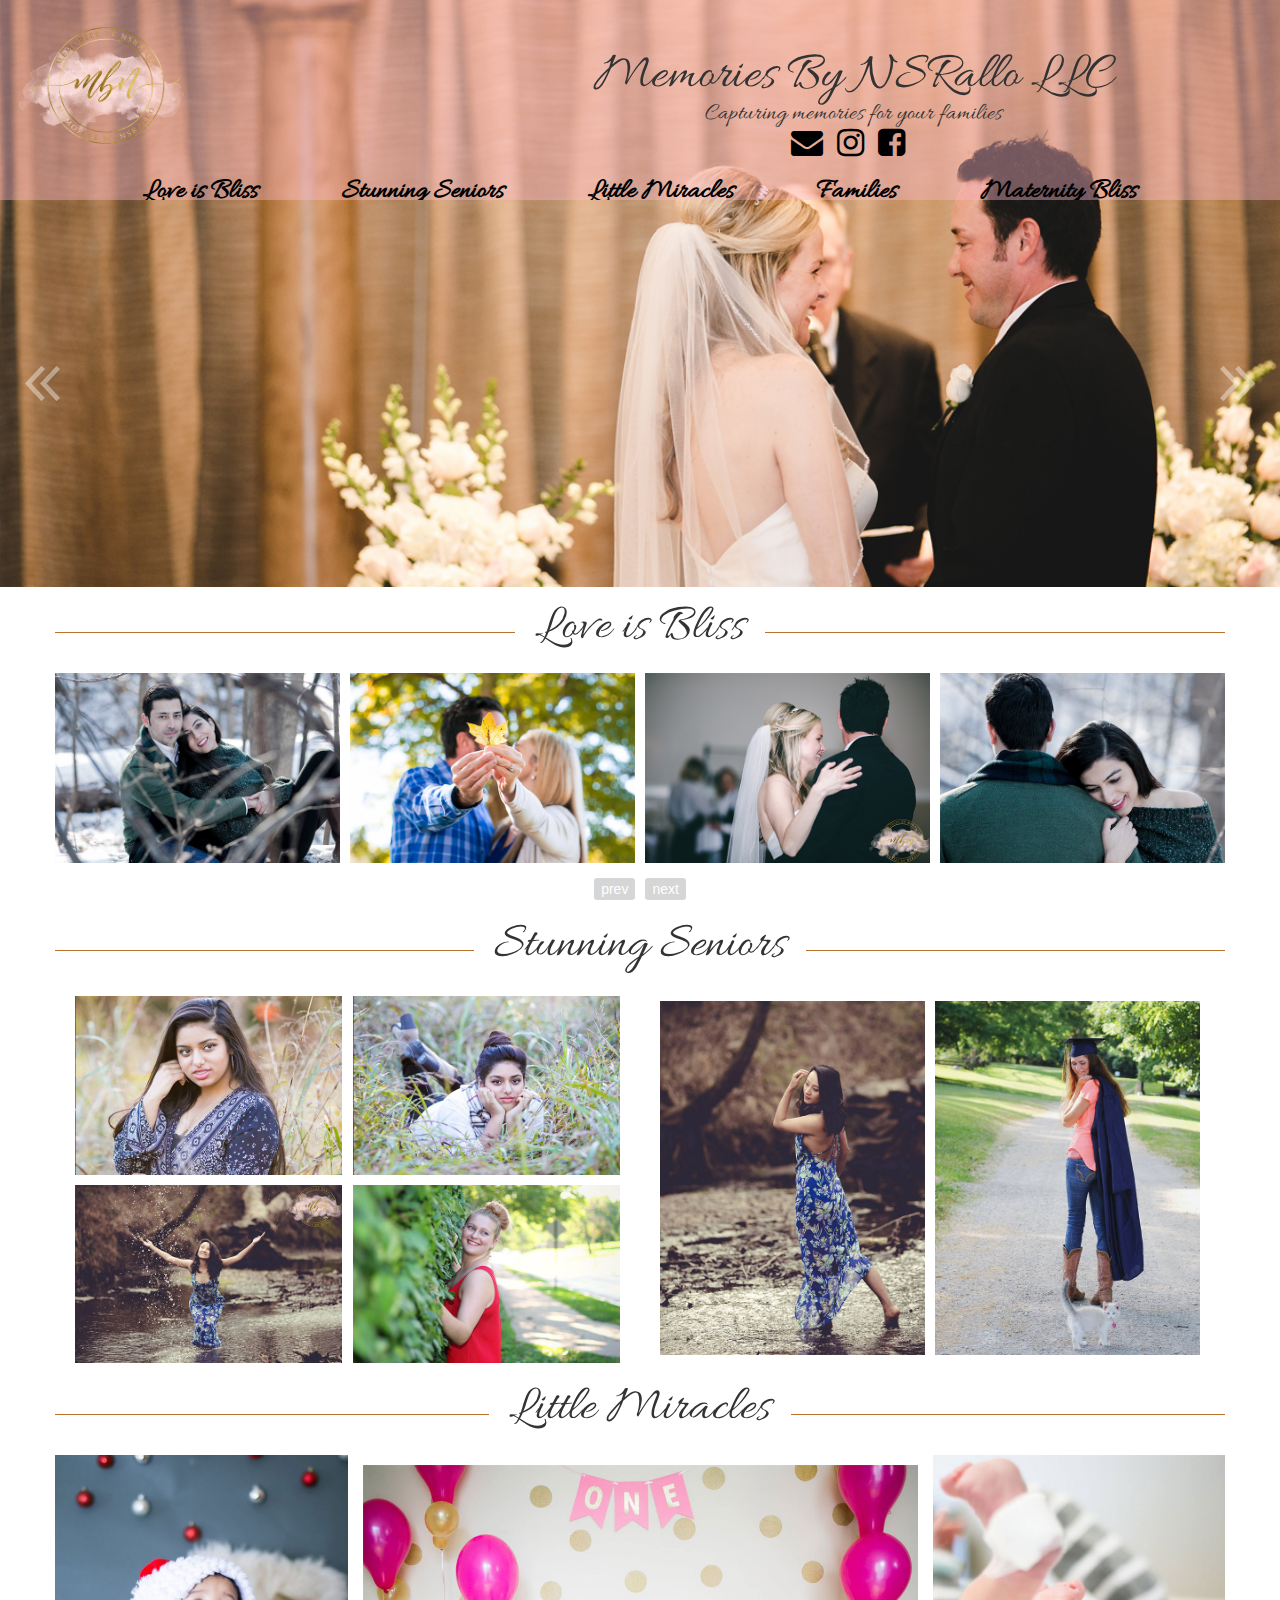
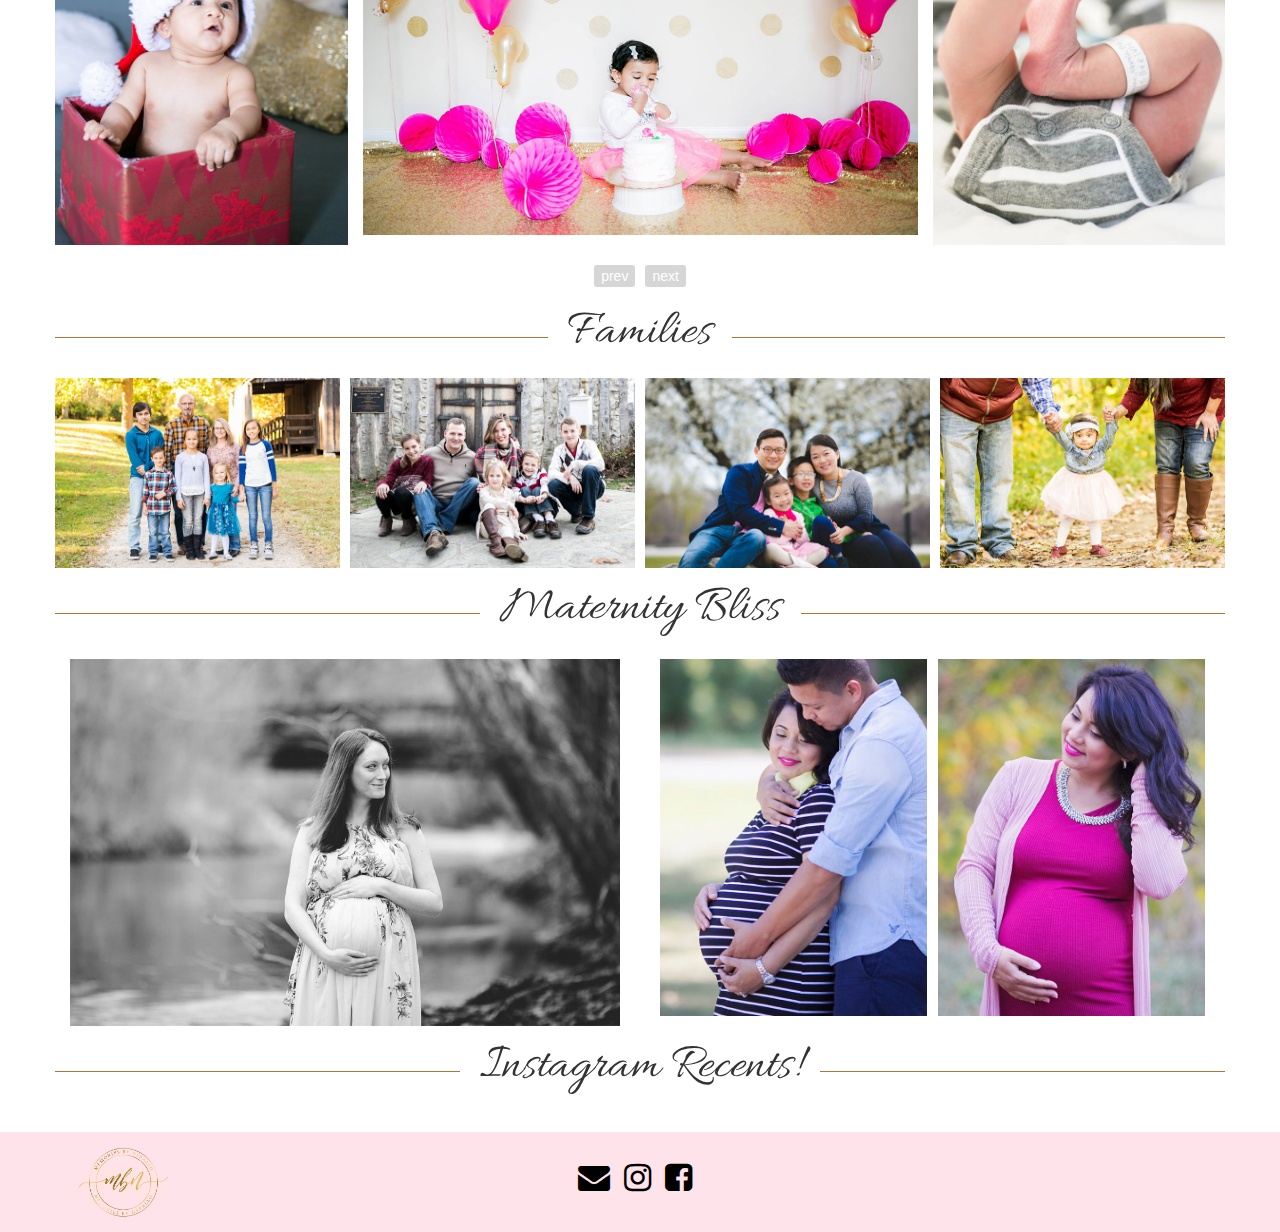
==== index.html @ 9d5b50a7 "Small Tweeks" ====
<!doctype html>
<html lang="en">

<head>
    <meta charset="utf-8">
    <meta name="viewport" content="width=device-width, initial-scale=1.0">
    <title>The HTML5 Herald</title>
    <meta name="description" content="Nitu">
    <meta name="author" content="Michael Rallo">
    <link rel="stylesheet" href="css/bootstrap.min.css">
    <link rel="stylesheet" href="https://maxcdn.bootstrapcdn.com/font-awesome/4.7.0/css/font-awesome.min.css">
    <link rel="stylesheet" href="css/reset.css">
    <link rel="stylesheet" href="css/main.css"> 
    <script src="js/jquery-3.2.0.min.js"></script>
    <script src="js/responsiveslides.min.js"></script>
    <script src="js/jssor.slide.mini.js"></script>
    <script src="https://maxcdn.bootstrapcdn.com/bootstrap/3.3.7/js/bootstrap.min.js" integrity="sha384-Tc5IQib027qvyjSMfHjOMaLkfuWVxZxUPnCJA7l2mCWNIpG9mGCD8wGNIcPD7Txa" crossorigin="anonymous"></script>
</head>
<body>
    <div class="container-fluid">
        <style>
            .container,.container-fluid{padding:0;}
            @font-face {
            font-family: MyWebFont;
            src: url('fonts/allura.ttf') format('truetype')
            }
            .mainFontStyle{font-family: MyWebFont;}
            #header{height:200px;position: relative; display: block; overflow: hidden; background-color:rgba(254,185,202, 0.4);z-index: 2;}
            #logo{max-height: 170px;}
            #rightHeaderCol{text-align: center;padding-top: 50px;}
            #slogan{font-size: 52px;font-family: MyWebFont;}
            #subSlogan{font-size: 24px;font-family: MyWebFont;}
            #navContainer{height:30px;}
            #nav{text-align: center;}
            #nav li{ display: inline;font-family: MyWebFont; padding: 0 40px;font-size: 28px; cursor: pointer;font-weight: bold;}
            #mediaContainer{float: right;margin-right: 50px;position: relative;bottom: -40px;z-index: 2;}
            #mediaContainer i{font-size: 32px; margin-right: 10px;color:black;transition: opacity 0.3s ease;}
            #mediaContainer i:hover{opacity: 0.7;}
            
            #nav>li a{
                color: black;
                width: 100%;
                position: relative;
                text-decoration: none;
                -webkit-transition: all 0.3s ease-in-out 0s;
                transition: all 0.3s ease-in-out 0s;
            }
            #nav>li a:hover{
                opacity: 0.7;
            }
            #nav>li a:before {
                content: "";
                z-index: -1;
                position: absolute;
                width: 100%;
                height: 2px;
                bottom: 0;
                left: 0;
                bottom:5px;
                background-color: rgba(0,0,0,0.5);
                visibility: hidden;
                -webkit-transform: scaleX(0);
                transform: scaleX(0);
                -webkit-transition: all 0.3s ease-in-out 0s;
                transition: all 0.3s ease-in-out 0s;
            }
            #nav>li:hover:before,
            #nav>li:hover a:before {
                visibility: visible;
                -webkit-transform: scaleX(1);
                transform: scaleX(1);
            }
            
            
            .sub-header-small{display: none;}
            @media(max-width:1405px){
                #mediaContainer{bottom:9px;float:none;margin:10px auto 10px auto}
            }
            @media(max-width:1199px){
                #nav li{font-size: 18px;padding: 0 20px;}
                #slogan{font-size: 40px;}
            }
            @media(max-width:767px){
                .sub-header-big{display: none;}
                .sub-header-small{display: block;}
                #logo{margin:auto;}
                #rightHeaderCol{text-align: center;padding-top: 0;}
                #header{height: auto;}
                #nav li{ display: block;font-size: 28px;}
                #mediaContainer{bottom:0;float:none;margin:10px auto 10px auto}
            }

        </style>
        <div id="header">
            <div class="col-lg-4 col-md-4 col-sm-4 col-xs-12">
                <img id="logo" class="img-responsive" src="images/logo.png" alt="logo">
            </div>
            <div class="col-lg-8 col-md-8 col-sm-8 col-xs-12" id="rightHeaderCol">
                <div id="slogan">Memories By NSRallo LLC</div>
                <div id="subSlogan">Capturing memories for your families</div>
                <div id="mediaContainer">
                    <a href="#" data-toggle="modal" data-target="#myModal"><i class="fa fa-envelope" aria-hidden="true"></i></a>
                    <a href="https://www.instagram.com/memoriesbynsrallo_llc/" target="_blank"><i class="fa fa-instagram" aria-hidden="true"></i></a>
                    <a href="https://www.facebook.com/memoriesbynsrallo/" target="_blank"><i class="fa fa-facebook-square" aria-hidden="true"></i></a>
                </div>
            </div>
            <div class="col-lg-12 col-md-12 col-sm-12 col-xs-12">
                <ul id="nav">
                    <li><a id="love">Love is Bliss</a></li>
                    <li><a id="seniors">Stunning Seniors</a></li>
                    <li><a id="babies">Little Miracles</a></li>
                    <li><a id="families">Families</a></li>
                    <li><a id="maternity">Maternity Bliss</a></li>
                
                </ul>
            </div>
        </div>
        
        
        <link rel="stylesheet" href="css/slider.css">
        <style>
            #sliderContainer{
                top:-200px;
                margin-bottom: -200px;
                z-index: 1;
            }
            
            .sub-header {
                width: 100%;
                text-align: center;
                border-bottom: 1px solid #b87333;
                line-height: 0.1em;
                margin: 40px 0 40px;
            }
            .sub-header-text{background-color: white;font-family: MyWebFont;font-size: 50px;padding: 0 20px;}
            @media(max-width:767px){
                #sliderContainer{  
                    top:0;
                    margin-bottom: 0;
                }
            }
            
        </style>
        <!-- Slideshow 4 -->
        <div id="sliderContainer">
            <ul class="rslides" id="slider4">
                <li> 
                    <img src="images/slide2.jpg">
                </li>
                <li> 
                    <img src="images/slide1.jpg">
                </li>
                <li> 
                    <img src="images/slide3.jpg">
                </li>
                <li> 
                    <img src="images/slide4.jpg">
                </li>
            </ul>
        </div>
        
        <script>
            /*This Script is for The Slider Styles.*/
            $(function() { 
                $(".rslides").responsiveSlides({
                    auto: true,
                    pager: false,
                    nav: true,
                    speed: 500,
                    namespace: "arrow-btns"
                });
            });
        </script>
        
        <div class="container" id="loveContainer">
            <div class="sub-header"><span class="sub-header-text">Love is Bliss</span></div>
            <link rel="stylesheet" href="css/owl.carousel.min.css">
            <link rel="stylesheet" href="css/owl.theme.default.min.css">
            <script src="js/owl.carousel.min.js"></script>
            
            
            <div class="owl-carousel owl-theme" id="sweetLoveSlider">
            <div class="item">
              <img src="images/sweetSlide1.jpg" alt="slidePic">
            </div>
            <div class="item">
              <img src="images/sweetSlide2.jpg" alt="slidePic">
            </div>
            <div class="item">
              <img src="images/sweetSlide3.jpg" alt="slidePic">
            </div>
            <div class="item">
              <img src="images/sweetSlide4.jpg" alt="slidePic">
            </div>
            <div class="item">
              <img src="images/sweetSlide5.jpg" alt="slidePic">
            </div>
            <div class="item">
              <img src="images/sweetSlide6.jpg" alt="slidePic">
            </div>
            <div class="item">
              <img src="images/sweetSlide7.jpg" alt="slidePic">
            </div>
          </div>

            
            
            <script>
                $(document).ready(function () {
                    $('#sweetLoveSlider').owlCarousel({
                        loop: true
                        , dots: false
                        , nav: true
                        , margin: 10,
                        responsive: {
                          0: {
                            items: 2
                          },
                          768: {
                            items: 4
                          }
                        }
                            });
                        });
                   
            </script>
            
            
            
        </div>
        
        <style>
            .padding-0{padding: 0;}
            .padding-5{padding: 5px;}
            .image-holder{overflow: hidden;}
            
            .image-color-zoom{
                transition: filter 0.5s ease, transform 0.5s ease; 
                -webkit-transition: filter 0.5s ease, transform 0.5s ease; 
                filter: grayscale(100%);
                -webkit-filter: grayscale(100%); 
            }
            
            .image-color-zoom:hover{
                filter: grayscale(0%);
                -webkit-filter: grayscale(0%); 
                transform: scale(1.2);
                -moz-transform: scale(1.2);
                -webkit-transform: scale(1.2);
            }
            .image-decolor-zoom{
                transition: filter 0.5s ease, transform 0.5s ease; 
                -webkit-transition: filter 0.5s ease, transform 0.5s ease; 
                filter: grayscale(0%);
                -webkit-filter: grayscale(0%);
            }
            .image-decolor-zoom:hover{ 
                filter: grayscale(100%);
                -webkit-filter: grayscale(100%);
                transform: scale(1.2);
                -moz-transform: scale(1.2);
                -webkit-transform: scale(1.2);
            }
       
            
        </style>
        <div class="container" id="seniorsContainer">
            <div class="sub-header sub-header-big"><span class="sub-header-text">Stunning Seniors</span></div>
            <div class="sub-header sub-header-small"><span class="sub-header-text">Seniors</span></div>
            
            <div class="col-lg-6 col-md-6 col-sm-6 col-xs-12" id="smallSeniors">
                <div class="col-lg-6 col-md-6 col-sm-6 col-xs-6 padding-5"><div class="image-holder"><img class="img-responsive image-decolor-zoom" src="images/senior8.jpg" alt="senior1"></div></div>
                <div class="col-lg-6 col-md-6 col-sm-6 col-xs-6 padding-5"><div class="image-holder"><img class="img-responsive image-decolor-zoom" src="images/senior9.jpg" alt="senior1"></div></div>
                <div class="col-lg-6 col-md-6 col-sm-6 col-xs-6 padding-5"><div class="image-holder"><img class="img-responsive image-decolor-zoom" src="images/senior10.jpg" alt="senior1"></div></div>
                <div class="col-lg-6 col-md-6 col-sm-6 col-xs-6 padding-5"><div class="image-holder"><img class="img-responsive image-decolor-zoom" src="images/senior11.jpg" alt="senior1"></div></div>
            </div>
            
            <div class="col-lg-6 col-md-6 col-sm-6 col-xs-12" style="padding-right:20px;padding-top:5px;">
                <div class="col-lg-6 col-md-6 col-sm-6 col-xs-6 padding-5"><div class="image-holder"><img class="img-responsive image-decolor-zoom" src="images/senior12.jpg" alt="senior1"></div></div>
                <div class="col-lg-6 col-md-6 col-sm-6 col-xs-6 padding-5"><div class="image-holder"><img class="img-responsive image-decolor-zoom" src="images/senior13.jpg" alt="senior1"></div></div>
            
            </div>
            
        </div>
        
        
        
        
        <div class="container" id="babiesContainer">
            
            <div class="sub-header"><span class="sub-header-text">Little Miracles</span></div>
            
            <div class="owl-carousel owl-theme" id="babySlider">
                <div class="item">
                   <div class="col-lg-3 col-md-3 col-sm-3 col-xs-12 padding-0">
                       <div class="image-holder"><img class="img-responsive" src="images/baby3.jpg" alt="baby3"></div>
                    </div>

                    <div class="col-lg-6 col-md-6 col-sm-6 col-xs-12" style="padding:15px;padding-top:10px;">
                        <div class="image-holder"><img class="img-responsive" src="images/baby2.jpg" alt="baby2"></div>
                    </div>

                    <div class="col-lg-3 col-md-3 col-sm-3 col-xs-12 padding-0">
                        <div class="image-holder"><img class="img-responsive" src="images/baby1.jpg" alt="baby1"></div>
                    </div>
                </div>
                <div class="item">
                   <div class="col-lg-3 col-md-3 col-sm-3 col-xs-12 padding-0">
                       <div class="image-holder"><img class="img-responsive" src="images/baby4.jpg" alt="baby3"></div>
                    </div>

                    <div class="col-lg-6 col-md-6 col-sm-6 col-xs-12" style="padding:15px;padding-top:10px;">
                        <div class="image-holder"><img class="img-responsive" src="images/baby5.jpg" alt="baby2"></div>
                    </div>

                    <div class="col-lg-3 col-md-3 col-sm-3 col-xs-12 padding-0">
                        <div class="image-holder"><img class="img-responsive" src="images/baby6.jpg" alt="baby1"></div>
                    </div>
                </div>
                <div class="item">
                   <div class="col-lg-3 col-md-3 col-sm-3 col-xs-12 padding-0">
                       <div class="image-holder"><img class="img-responsive" src="images/baby7.jpg" alt="baby3"></div>
                    </div>

                    <div class="col-lg-6 col-md-6 col-sm-6 col-xs-12" style="padding:15px;padding-top:10px;">
                        <div class="image-holder"><img class="img-responsive" src="images/baby8.jpg" alt="baby2"></div>
                    </div>

                    <div class="col-lg-3 col-md-3 col-sm-3 col-xs-12 padding-0">
                        <div class="image-holder"><img class="img-responsive" src="images/baby9.jpg" alt="baby1"></div>
                    </div>
                </div>
            </div>

            
            
            <script>
                $(document).ready(function () {
                    $('#babySlider').owlCarousel({
                        loop: true
                        , dots: false
                        , nav: true
                        , margin: 10,
//                        autoplay:true,
//                        autoplaySpeed: 500,
                        items: 1,
                        navSpeed:1200,
                        dragEndSpeed: 1200
                        
                    })
                })
            </script>
            
            
            
           
            
            
        </div>
        <div class="container" id="familiesContainer">
            <div class="sub-header"><span class="sub-header-text">Families</span></div>
                        
            <div class="owl-carousel owl-theme" id="familiesSlider">
            <div class="item">
              <img src="images/family1.jpg" alt="slidePic">
            </div>
            <div class="item">
              <img src="images/family3.jpg" alt="slidePic">
            </div>
            <div class="item">
              <img src="images/family6.jpg" alt="slidePic">
            </div>
            <div class="item">
              <img src="images/family4.jpg" alt="slidePic">
            </div>
          </div>

            
                        
            <script>
                $(document).ready(function () {
                    $('#familiesSlider').owlCarousel({
                        loop: true, 
                        dots: false, 
                        nav: true, 
                        margin: 10,
                        responsiveClass: true,
                        responsive: {
                          0: {
                            items: 2
                          },
                          768: {
                            items: 4
                          }
                        }
                            });
                        });
            </script>
            
            
        </div>
        
        
        
        <div class="container" id="maternityContainer">
            <div class="sub-header sub-header-big"><span class="sub-header-text">Maternity Bliss</span></div>
            <div class="sub-header sub-header-small"><span class="sub-header-text">Maternity</span></div>
            
            <div class="col-lg-6 col-md-6 col-sm-6 col-xs-12" style="padding-right:20px;padding-top:5px;">
                <div class="image-holder">
                    <img class="img-responsive image-color-zoom" src="images/maternity3.jpg" alt="senior1" id="mainSenior">
                </div>
            
            </div>
            <div class="col-lg-6 col-md-6 col-sm-6 col-xs-12" id="smallSeniors">
                <div class="col-lg-6 col-md-6 col-sm-6 col-xs-6 padding-5"><div class="image-holder"><img class="img-responsive image-decolor-zoom" src="images/maternity2.jpg" alt="senior1"></div></div>
                <div class="col-lg-6 col-md-6 col-sm-6 col-xs-6 padding-5"><div class="image-holder"><img class="img-responsive image-decolor-zoom" src="images/maternity4.jpg" alt="senior1"></div></div>
            </div>
            
        </div>
        

        
        <style>
    .jssora08l2 {
    display: block;
    position: absolute;
    /* size of arrow element */
    width: 25px;
    height: 25px;
    cursor: pointer;
    background: url('images/arrow-right.png') no-repeat;
    background-size: contain;
    overflow: hidden;
    top: 0px;
    left: -30px;
    }
    .jssora08r2 {
    display: block;
    position: absolute;
    /* size of arrow element */
    width: 25px;
    height: 25px;
    cursor: pointer;
    background: url('images/arrow-left.png') no-repeat;
    background-size: contain;
    overflow: hidden;
    top: 0px;
    right: -30px;
    }
    .jssora08l2:hover {
    opacity: .8;
    }
    .jssora08r2:hover {
    opacity: .8;
    }
    @media (max-width: 767px) {
    .jssora08l2 {
    left: 5px;
    }
    .jssora08r2 {
    right: 5px;
    }
    #eventsContainer .main {
    padding-right: 0px;
    }
    }
</style>
        <script type="text/javascript">
                jQuery(document).ready(function ($) {
                    //To get Token, go to: http://instagram.pixelunion.net/ and click Generate Access Token
                    var token = '2261728858.1677ed0.154cd28290a4401abb40e4bde2c434b4'
                        , num_photos = 4;
                    $.ajax({
                        url: 'https://api.instagram.com/v1/users/self/media/recent'
                        , dataType: 'jsonp'
                        , type: 'GET'
                        , data: {
                            access_token: token
                            , count: num_photos
                        }
                        , success: function (data) {
                            for (x in data.data) {
                                $('#instagramContainer').append($('<div class="col-lg-3 col-md-3 col-sm-3 col-xs-6"><a href="' + data.data[x].link + '" target="_blank"><img class="img-responsive" src="' + data.data[x].images.low_resolution.url + '"></div>'));
                            }
                         
                        }
                        , error: function (data) {
                            console.log(data);
                        }
                    });
                });
            </script>
        <div class="container" id="instagramContainer">
            <div class="sub-header sub-header-big"><span class="sub-header-text">Instagram Recents!</span></div>
            <div class="sub-header sub-header-small"><span class="sub-header-text">Instagram</span></div>
        </div>
        
        
 
        
    <style>
        #footerLogo{max-height: 100px;}
        #footer{
            margin-top: 20px;
            background-color:rgba(254,185,202, 0.4);
        }
        #footerMedia{
            margin-top: 30px;
            text-align: center;
            
        }
        
        #footerMedia i{font-size: 32px; margin-right: 10px;color:black;transition: opacity 0.3s ease;}
        #footerMedia i:hover{opacity: 0.7;}
        @media(max-width:767px){
            #footerLogo{margin:auto;}
            #footerMedia{margin: 10px auto 10px auto;}
        }
    </style>
    <div class="container-fluid" id="footer">
        <div class="container">
            <div class="col-lg-4 col-md-4 col-sm-4 col-xs-12">
                <img id="footerLogo" src="images/logo.png" class="img-responsive">
            </div>
            <div class="col-lg-4 col-md-4 col-sm-4 col-xs-12">
                <div id="footerMedia">
                    <a href="#" data-toggle="modal" data-target="#myModal"><i class="fa fa-envelope" aria-hidden="true"></i></a>
                    <a href="https://www.instagram.com/memoriesbynsrallo_llc/" target="_blank"><i class="fa fa-instagram" aria-hidden="true"></i></a>
                    <a href="https://www.facebook.com/memoriesbynsrallo/" target="_blank"><i class="fa fa-facebook-square" aria-hidden="true"></i></a>
                </div>
            </div> 
        </div>
        
    </div>
        
<style>
    .modal-footer{padding:5px;background-color:rgba(254,185,202, 0.4);}      
    .modal-header{padding-bottom: 0;background-color:rgba(254,185,202, 0.4);}
    .modal-body{background-color:rgba(255,215,0, 0.1);}
    .font-size-medium{font-size: 24px;}
    .font-size-medium-large{font-size: 28px;}
    @media(max-width:767px){
        #myModal a{display: block;}
        .font-size-medium{font-size: 20px;}
    }
</style>
<!-- Modal -->
<div id="myModal" class="modal fade" role="dialog">
    <div class="modal-dialog">

    <!-- Modal content-->
    <div class="modal-content">
        <div class="modal-header">
            <button type="button" class="close" data-dismiss="modal">&times;</button>
            <h1 class="mainFontStyle">Send a Message</h1>
        </div>
        <div class="modal-body">
            <div class="font-size-medium-large mainFontStyle bold">To schedule an appointment, please contact me via:</div>
            <p class="font-size-medium mainFontStyle bold">Email: <a href="mailto:memoriesbynsrallo@gmail.com">memoriesbynsrallo@gmail.com</a></p>
            <p class="font-size-medium mainFontStyle bold">Facebook: <a href="https://www.facebook.com/memoriesbynsrallo/" target="_blank">facebook.com/memoriesbynsrallo</a></p>
            <p class="font-size-medium mainFontStyle bold">Instagram: <a href="https://www.instagram.com/memoriesbynsrallo_llc/" target="_blank">instagram.com/memoriesbynsrallo_llc</a></p>
            
                   
        </div>
        <div class="modal-footer">
            <button type="button" class="btn btn-default" data-dismiss="modal">Close</button>
        </div>
    </div>

    </div>
</div>

        
    <script src="js/main.js"></script>
</body>

</html>
---- css/main.css ----
.row{margin-left: 0; margin-right: 0;}
.bold{font-weight: bold;}
---- css/slider.css ----
/***************************************************/
    /********************Slider Styles******************/
    /***************************************************/

    }
    /*Styles for Responsive Slider+Coontainer*/
    .rslides {
    position: relative;
    list-style: none;
    overflow: hidden;
    width: 100%;
    padding: 0;
    margin: 0;
    }
    .rslides li {
    -webkit-backface-visibility: hidden;
    position: absolute;
    display: none;
    width: 100%;
    left: 0;
    top: 0;
    }
    .rslides li:first-child {
    position: relative;
    display: block;
    float: left;
    }
    .rslides img {
    display: block;
    height: auto;
    float: left;
    width: 100%;
    border: 0;
    }
    .rslides_container {
    position: relative;
    float: left;
    width: 100%;
    }
    /*Styles for Nav Arrows (Ours is Transparent)*/
    .arrow-btns_nav {
    position: absolute;
    -webkit-tap-highlight-color: rgba(0,0,0,0);
    top: 70%;
    left: 25px;
    z-index: 3;
    text-indent: -9999px;
    overflow: hidden;
    text-decoration: none;
    height: 35px;
    width: 35px;
    background: transparent url(../images/arrow-left.png) no-repeat left top;
    background-size: cover;
    margin-top: -45px;
    opacity:0.4;
    transition: opacity 0.2s;
    }
    .arrow-btns_nav:hover{
    opacity:0.9;
    }
    /*Positioning*/
    .arrow-btns_nav.next {
    position: absolute;
    -webkit-tap-highlight-color: rgba(0,0,0,0);
    top: 70%;
    z-index: 3;
    text-indent: -9999px;
    overflow: hidden;
    text-decoration: none;
    height: 35px;
    width: 35px;
    background: transparent url(../images/arrow-right.png) no-repeat right top;
    background-size: cover;
    margin-top: -45px;
    left: auto;
    right: 25px;
    }
    /*Removes the Lame Outline for Nav Buttons*/
    .centered-btns_nav:focus,
    .arrow-btns_nav:focus,
    .large-btns_nav:focus {
    outline: none;
    }
    /*Positioning for the Nav Buttons Container*/
    .centered-btns_tabs,
    .arrow-btns_tabs,
    .large-btns_tabs {
    margin-top: 10px;
    margin-bottom: 0px;
    text-align: center;
    position: relative;
    z-index: 9;
    }
    .arrow-btns_tabs{
    margin-top: -40px;
    }
    /*Positioning for the Nav Buttons*/
    .centered-btns_tabs li,
    .arrow-btns_tabs li,
    .large-btns_tabs li {
    display: inline;
    float: none;
    _float: left;
    *float: left;
    margin-right: 5px;
    }
    /*Styles for the Nav Buttons*/
    .centered-btns_tabs a,
    .arrow-btns_tabs a,
    .large-btns_tabs a {
    text-indent: -9999px;
    overflow: hidden;
    -webkit-border-radius: 15px;
    -moz-border-radius: 15px;
    border-radius: 15px;
    background: white;
    /*background: rgba(0,0,0, .8);*/
    display: inline-block;
    _display: block;
    *display: block;
    -webkit-box-shadow: inset 0 0 2px 0 rgba(0,0,0,.3);
    -moz-box-shadow: inset 0 0 2px 0 rgba(0,0,0,.3);
    box-shadow: inset 0 0 2px 0 rgba(0,0,0,.3);
    width: 20px;
    height: 20px;
    margin: 0px 8px;
    }
    /*When Screen Starts Getting Small*/
    @media (max-width: 767px) {
    .arrow-btns_tabs a{
    width: 8px;
    height: 8px;
    }
    arrow-btns_tabs {
    margin-top:-40px;
    }
    }
    /*Style for the Active Nav Button*/
    .centered-btns_here a,
    .arrow-btns_here a,
    .large-btns_here a {
    background: #00bccb;
    /*background: rgba(0,0,0, .8);*/
    }
    #sliderContainer{
        position: relative;
        display: block;
        overflow: hidden;
            }
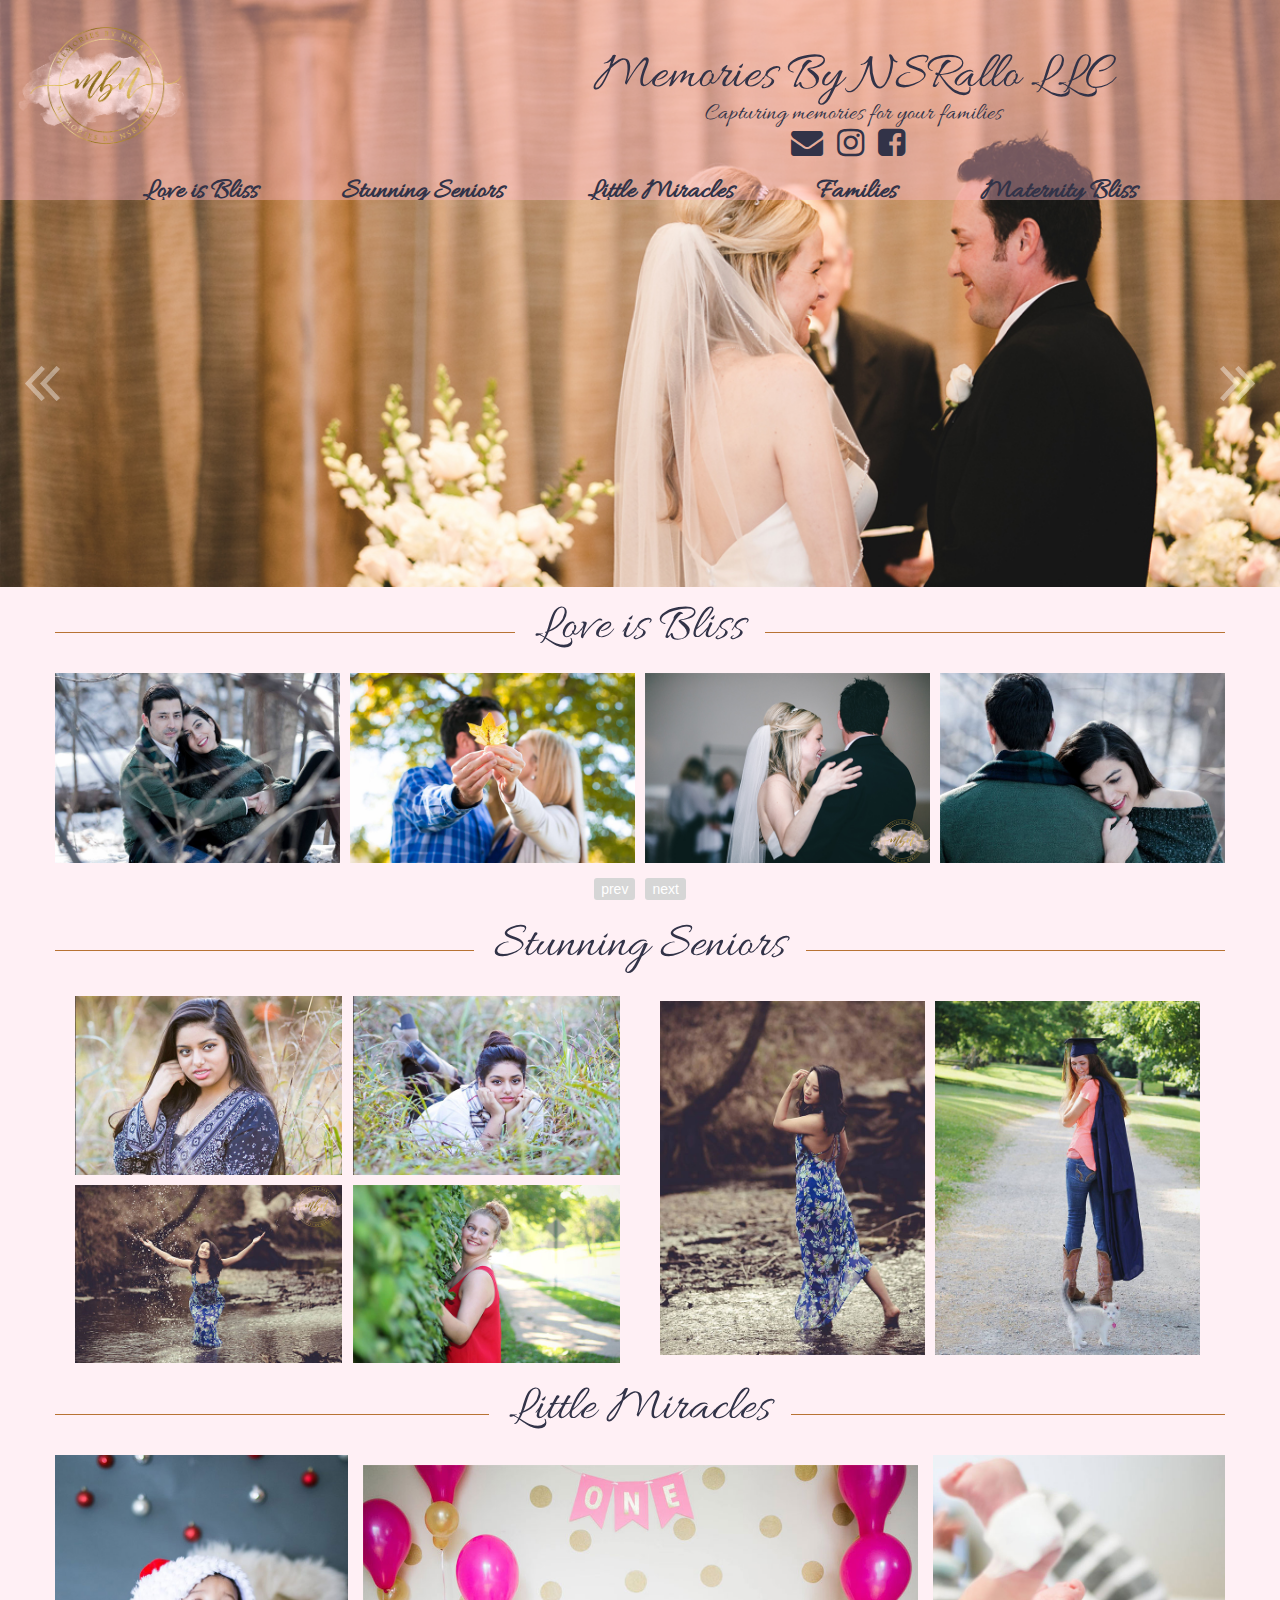
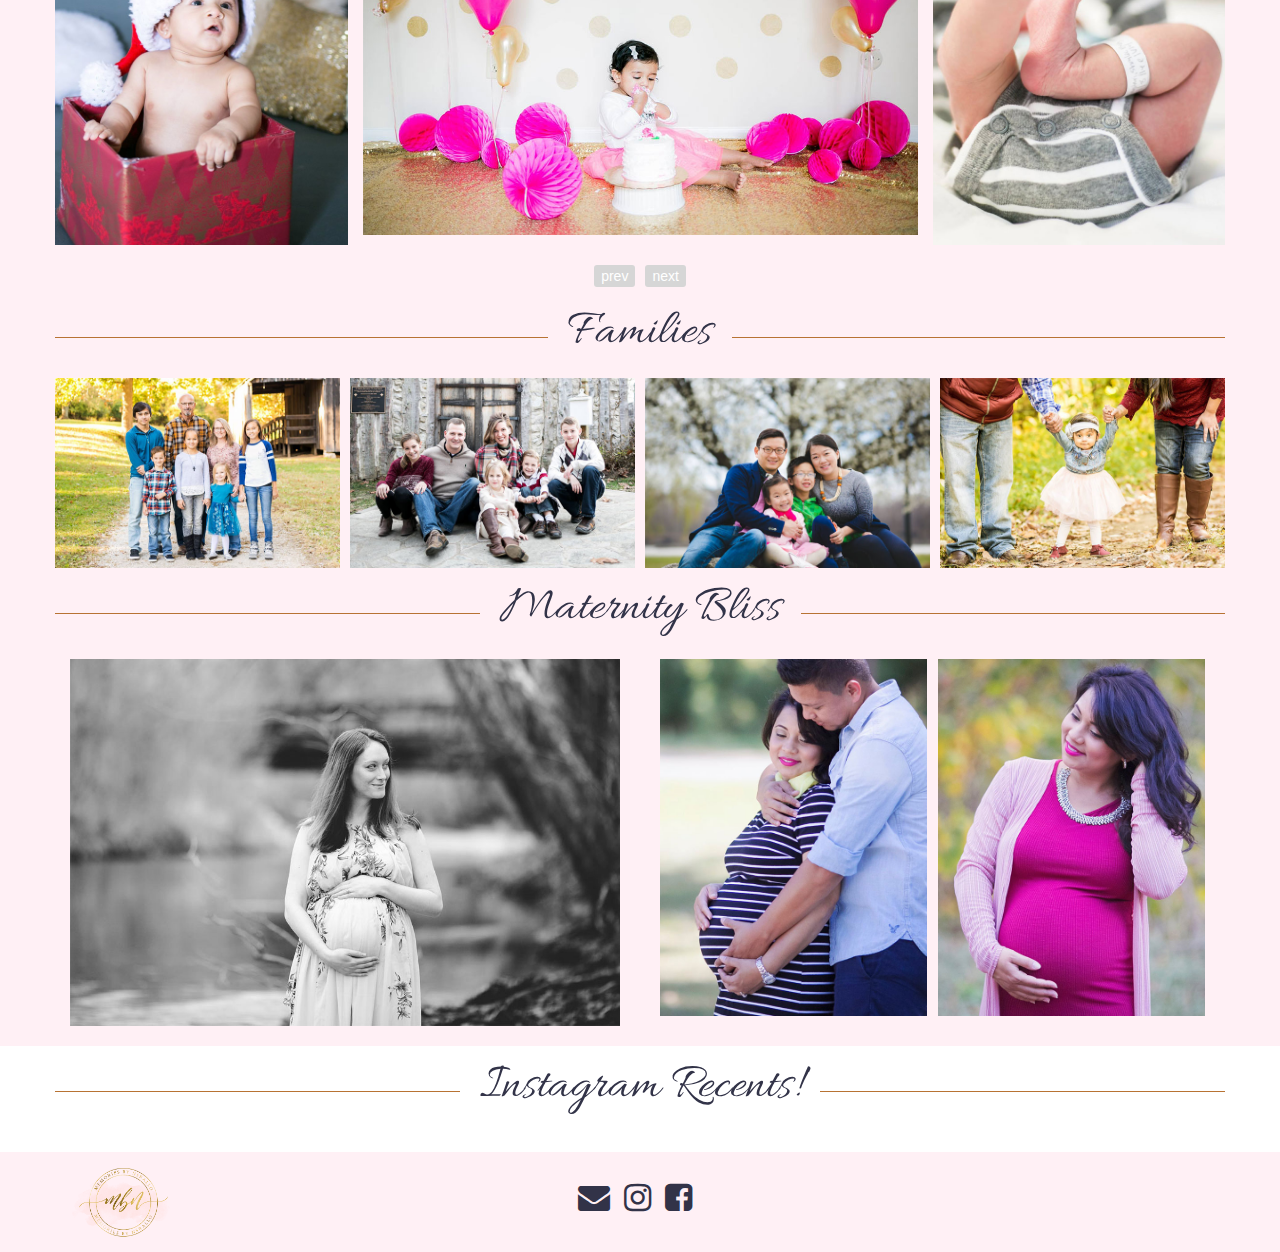
==== commit 8b7a8e81: "Blushy" ====
--- a/index.html
+++ b/index.html
@@ -19,6 +19,7 @@
 <body>
     <div class="container-fluid">
         <style>
+            body{background-color: lavenderblush;color:#323348}
             .container,.container-fluid{padding:0;}
             @font-face {
             font-family: MyWebFont;
@@ -34,11 +35,11 @@
             #nav{text-align: center;}
             #nav li{ display: inline;font-family: MyWebFont; padding: 0 40px;font-size: 28px; cursor: pointer;font-weight: bold;}
             #mediaContainer{float: right;margin-right: 50px;position: relative;bottom: -40px;z-index: 2;}
-            #mediaContainer i{font-size: 32px; margin-right: 10px;color:black;transition: opacity 0.3s ease;}
+            #mediaContainer i{font-size: 32px; margin-right: 10px;color:#323348;transition: opacity 0.3s ease;}
             #mediaContainer i:hover{opacity: 0.7;}
             
             #nav>li a{
-                color: black;
+                color: #323348;
                 width: 100%;
                 position: relative;
                 text-decoration: none;
@@ -132,7 +133,7 @@
                 line-height: 0.1em;
                 margin: 40px 0 40px;
             }
-            .sub-header-text{background-color: white;font-family: MyWebFont;font-size: 50px;padding: 0 20px;}
+            .sub-header-text{background-color:lavenderblush;;font-family: MyWebFont;font-size: 50px;padding: 0 20px;}
             @media(max-width:767px){
                 #sliderContainer{  
                     top:0;
@@ -491,9 +492,15 @@
                     });
                 });
             </script>
-        <div class="container" id="instagramContainer">
-            <div class="sub-header sub-header-big"><span class="sub-header-text">Instagram Recents!</span></div>
-            <div class="sub-header sub-header-small"><span class="sub-header-text">Instagram</span></div>
+        <style>
+            #instagramContainerWrapper{margin-top: 20px;padding-bottom: 20px; background-color:white;}
+            #instagramContainerWrapper .sub-header-text{background-color:white;}
+        </style>
+        <div class="container-fluid" id="instagramContainerWrapper">
+            <div class="container" id="instagramContainer">
+                <div class="sub-header sub-header-big"><span class="sub-header-text">Instagram Recents!</span></div>
+                <div class="sub-header sub-header-small"><span class="sub-header-text">Instagram</span></div>
+            </div>
         </div>
         
         
@@ -502,8 +509,9 @@
     <style>
         #footerLogo{max-height: 100px;}
         #footer{
-            margin-top: 20px;
-            background-color:rgba(254,185,202, 0.4);
+/*            margin-top: 20px;*/
+/*            background-color:rgba(254,185,202, 0.4);*/
+            background-color:lavenderblush;
         }
         #footerMedia{
             margin-top: 30px;
@@ -511,7 +519,7 @@
             
         }
         
-        #footerMedia i{font-size: 32px; margin-right: 10px;color:black;transition: opacity 0.3s ease;}
+        #footerMedia i{font-size: 32px; margin-right: 10px;color:#323348;transition: opacity 0.3s ease;}
         #footerMedia i:hover{opacity: 0.7;}
         @media(max-width:767px){
             #footerLogo{margin:auto;}
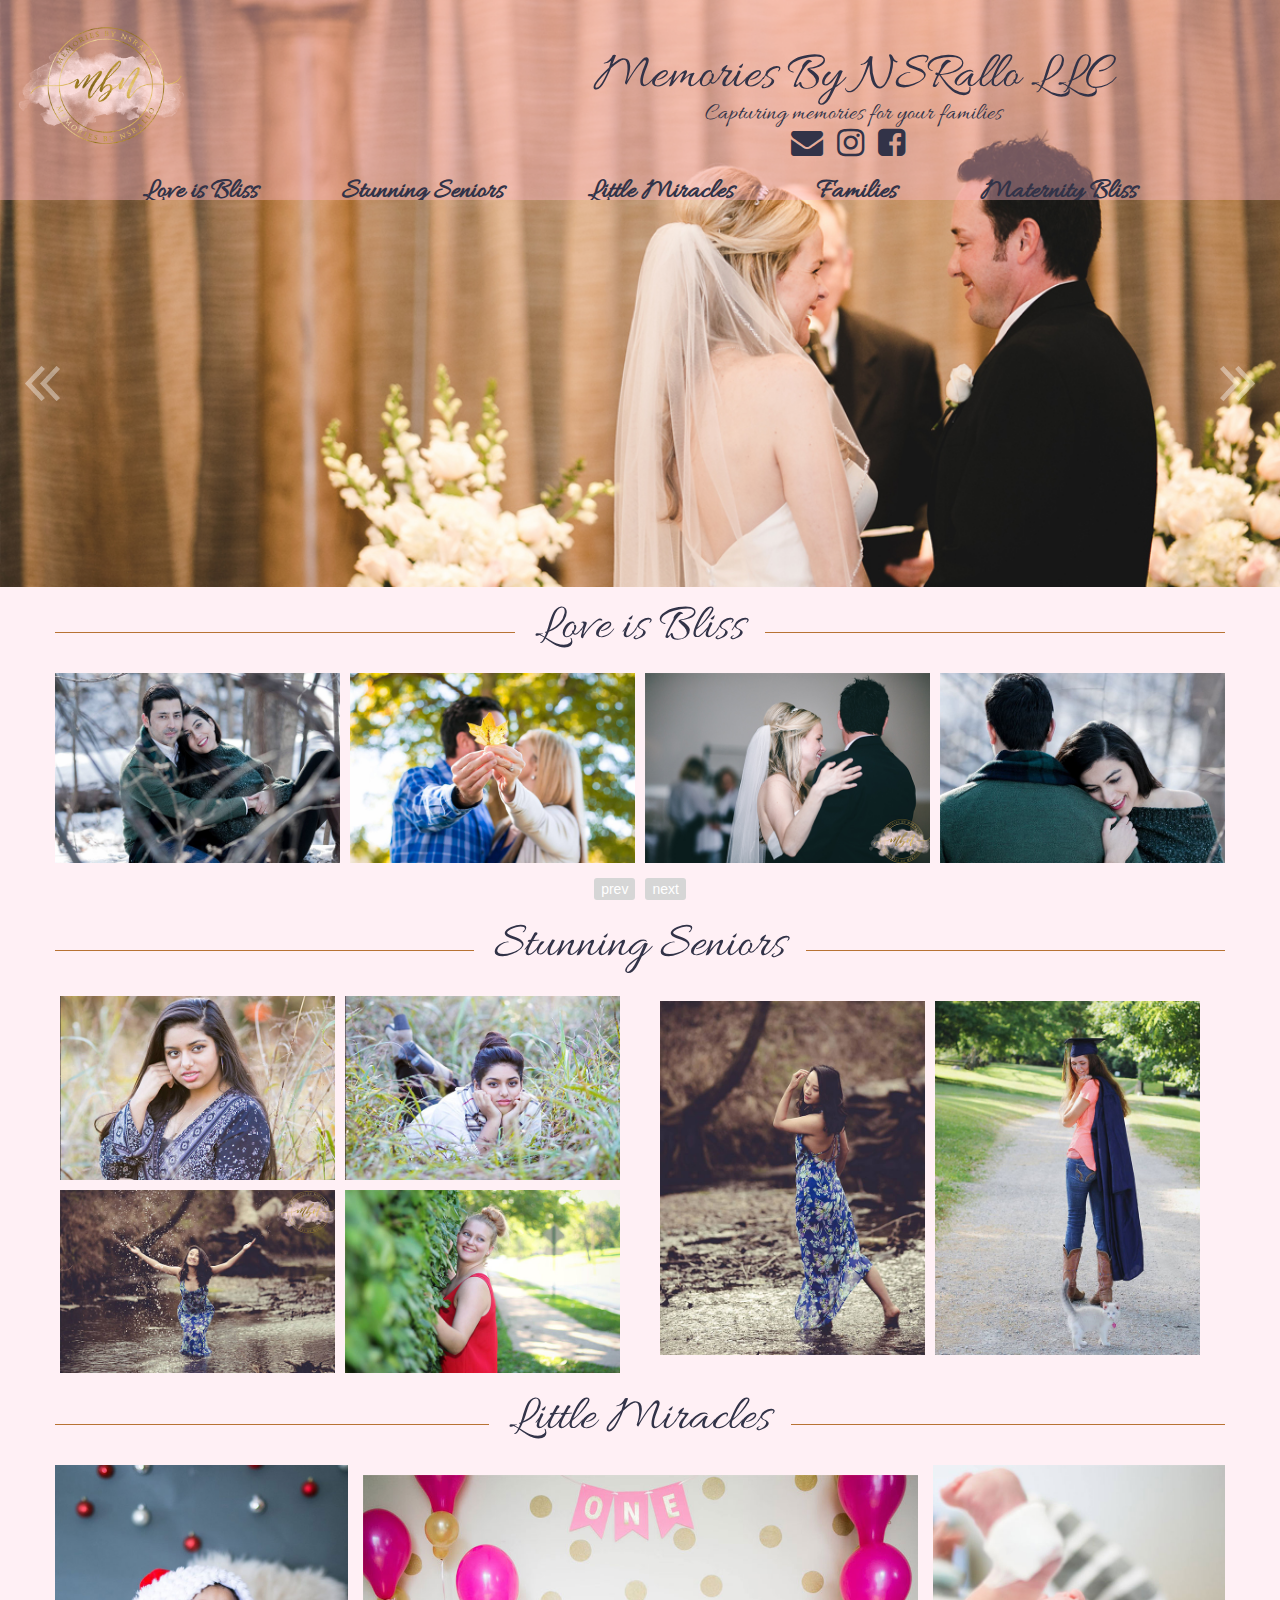
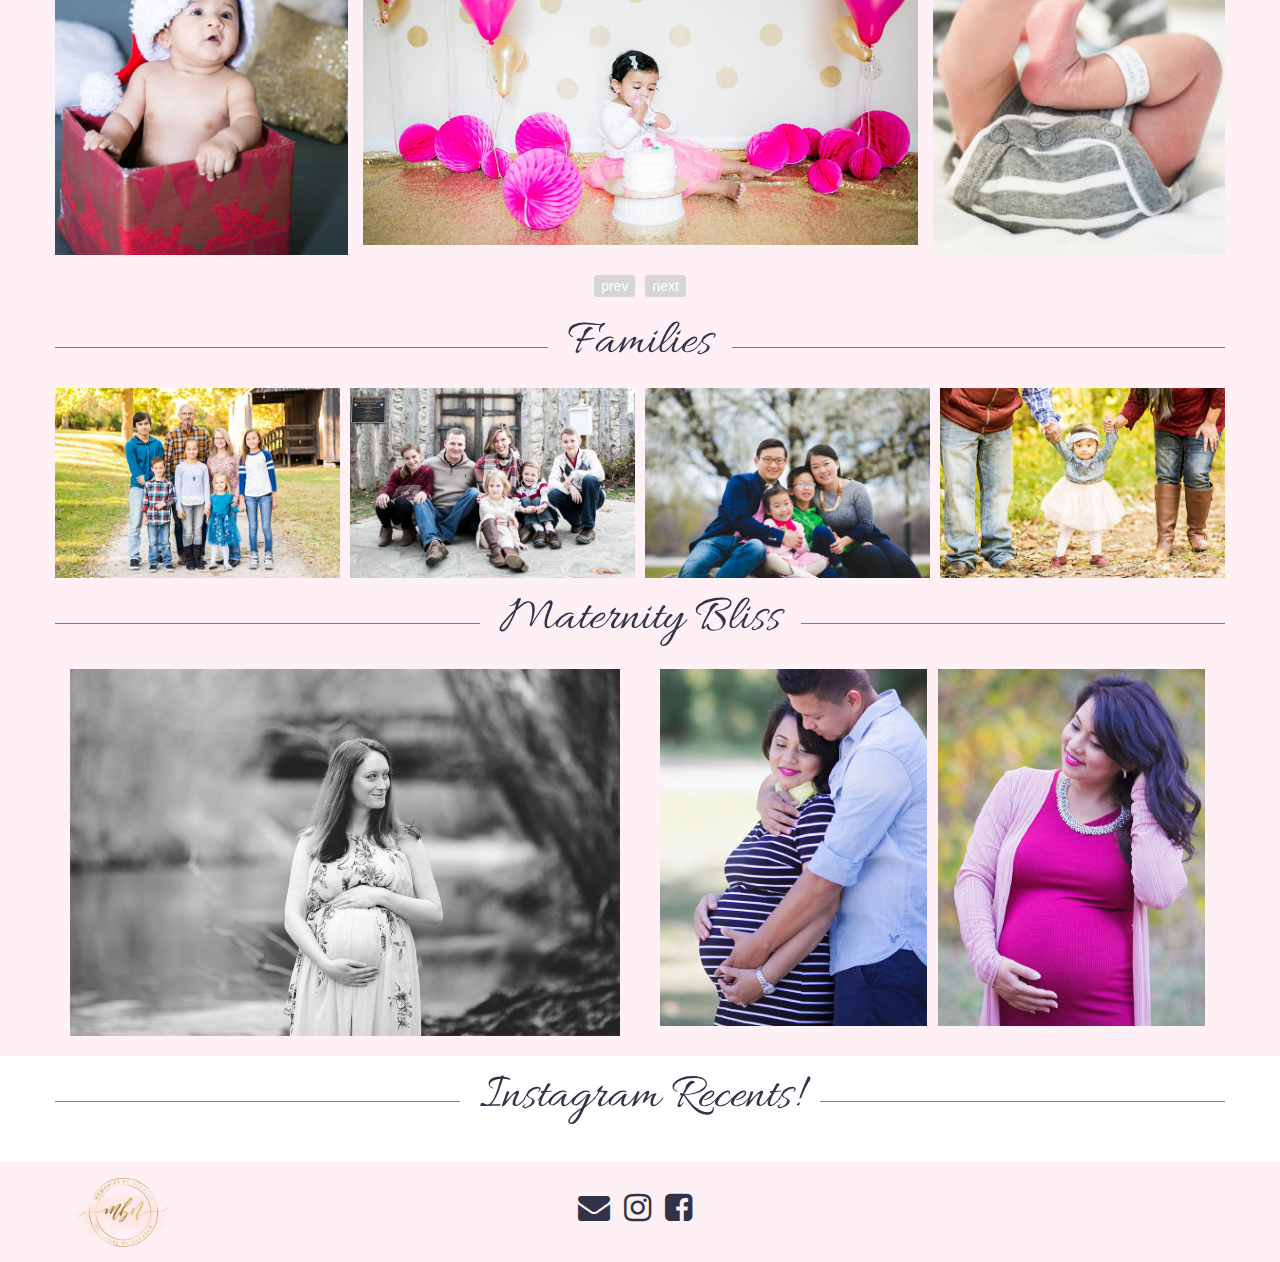
==== commit 31c0deb3: "Logo Resize" ====
--- a/index.html
+++ b/index.html
@@ -269,7 +269,7 @@
             <div class="sub-header sub-header-big"><span class="sub-header-text">Stunning Seniors</span></div>
             <div class="sub-header sub-header-small"><span class="sub-header-text">Seniors</span></div>
             
-            <div class="col-lg-6 col-md-6 col-sm-6 col-xs-12" id="smallSeniors">
+            <div class="col-lg-6 col-md-6 col-sm-6 col-xs-12" style="padding-left:0;">
                 <div class="col-lg-6 col-md-6 col-sm-6 col-xs-6 padding-5"><div class="image-holder"><img class="img-responsive image-decolor-zoom" src="images/senior8.jpg" alt="senior1"></div></div>
                 <div class="col-lg-6 col-md-6 col-sm-6 col-xs-6 padding-5"><div class="image-holder"><img class="img-responsive image-decolor-zoom" src="images/senior9.jpg" alt="senior1"></div></div>
                 <div class="col-lg-6 col-md-6 col-sm-6 col-xs-6 padding-5"><div class="image-holder"><img class="img-responsive image-decolor-zoom" src="images/senior10.jpg" alt="senior1"></div></div>
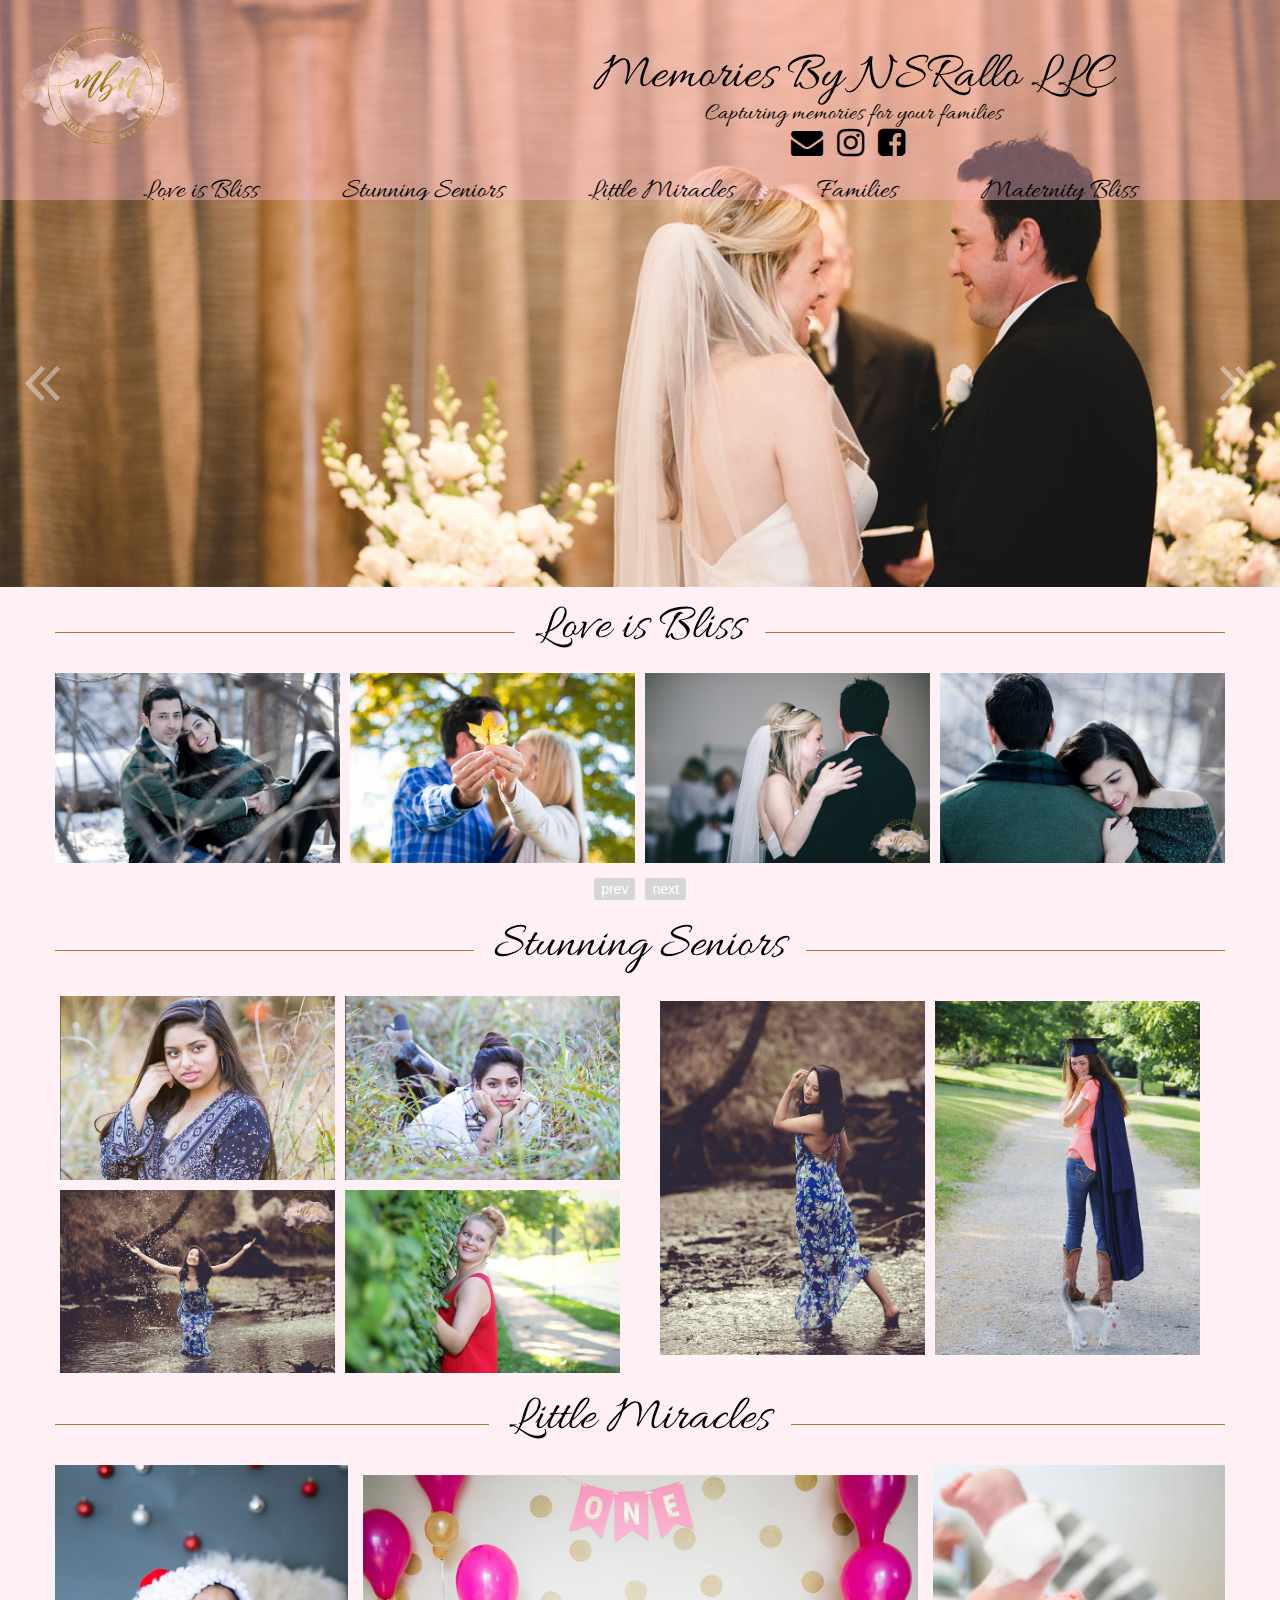
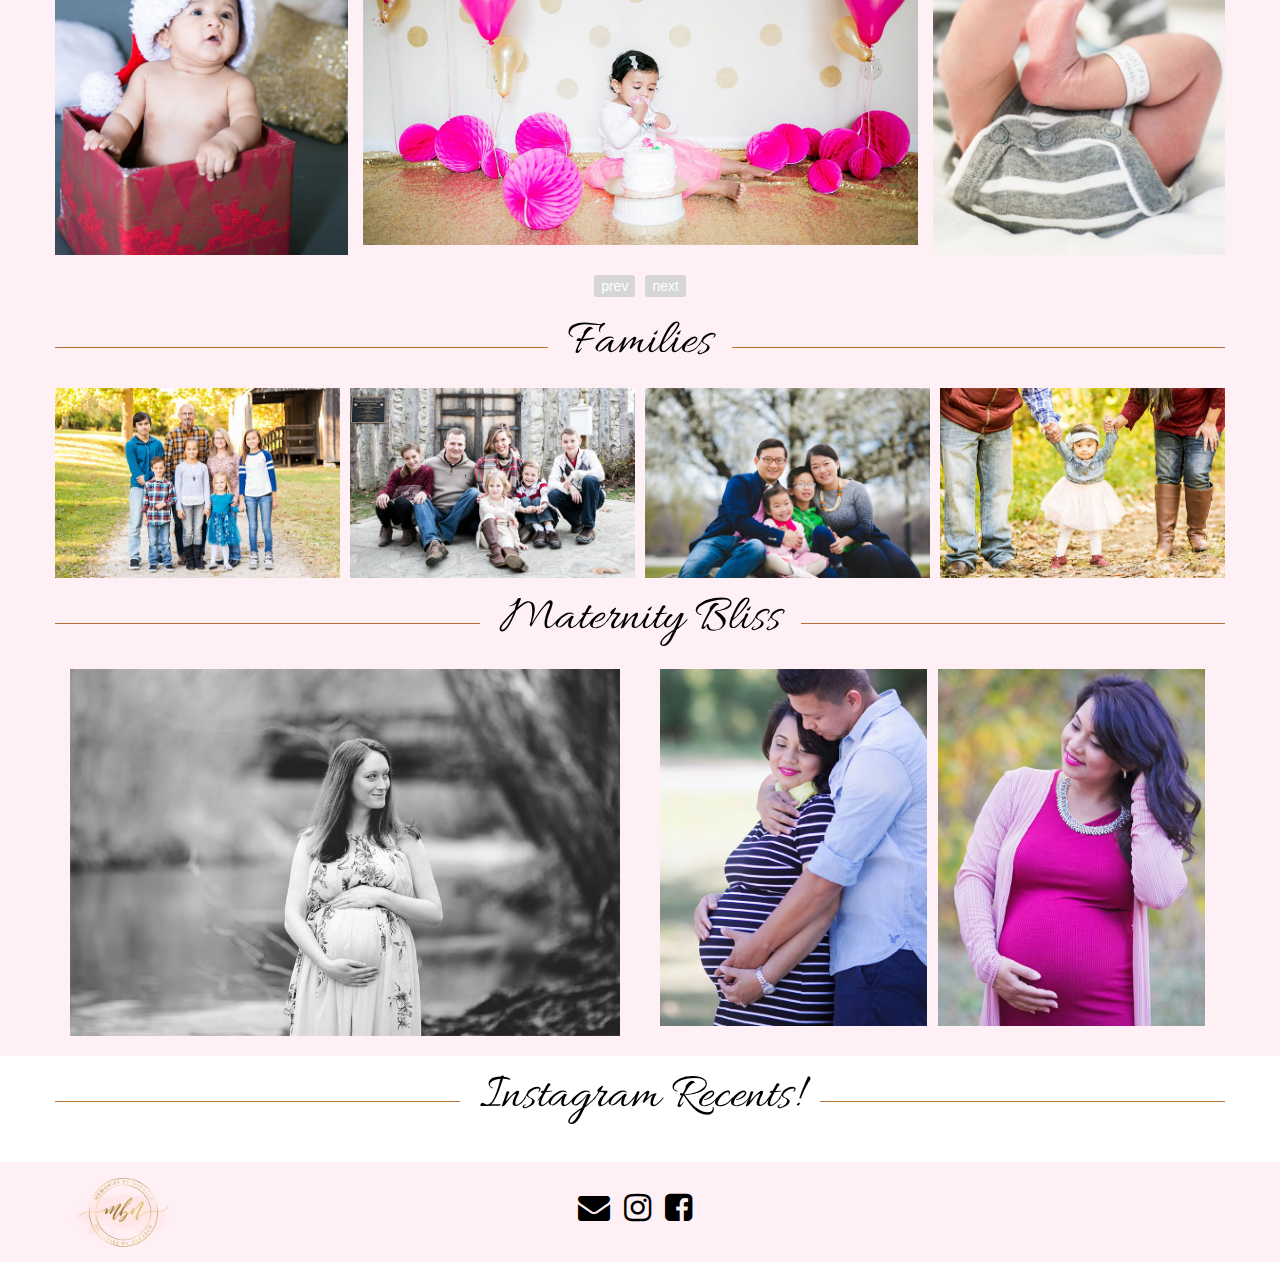
==== commit 0ad42b52: "Protocols" ====
--- a/index.html
+++ b/index.html
@@ -4,22 +4,22 @@
 <head>
     <meta charset="utf-8">
     <meta name="viewport" content="width=device-width, initial-scale=1.0">
-    <title>The HTML5 Herald</title>
+    <title>Memories by NSRallo</title>
     <meta name="description" content="Nitu">
     <meta name="author" content="Michael Rallo">
     <link rel="stylesheet" href="css/bootstrap.min.css">
-    <link rel="stylesheet" href="https://maxcdn.bootstrapcdn.com/font-awesome/4.7.0/css/font-awesome.min.css">
+    <link rel="stylesheet" href="//maxcdn.bootstrapcdn.com/font-awesome/4.7.0/css/font-awesome.min.css">
     <link rel="stylesheet" href="css/reset.css">
     <link rel="stylesheet" href="css/main.css"> 
     <script src="js/jquery-3.2.0.min.js"></script>
     <script src="js/responsiveslides.min.js"></script>
     <script src="js/jssor.slide.mini.js"></script>
-    <script src="https://maxcdn.bootstrapcdn.com/bootstrap/3.3.7/js/bootstrap.min.js" integrity="sha384-Tc5IQib027qvyjSMfHjOMaLkfuWVxZxUPnCJA7l2mCWNIpG9mGCD8wGNIcPD7Txa" crossorigin="anonymous"></script>
+    <script src="//maxcdn.bootstrapcdn.com/bootstrap/3.3.7/js/bootstrap.min.js" integrity="sha384-Tc5IQib027qvyjSMfHjOMaLkfuWVxZxUPnCJA7l2mCWNIpG9mGCD8wGNIcPD7Txa" crossorigin="anonymous"></script>
 </head>
 <body>
     <div class="container-fluid">
         <style>
-            body{background-color: lavenderblush;color:#323348}
+            body{background-color: lavenderblush;color:#000000}
             .container,.container-fluid{padding:0;}
             @font-face {
             font-family: MyWebFont;
@@ -33,13 +33,13 @@
             #subSlogan{font-size: 24px;font-family: MyWebFont;}
             #navContainer{height:30px;}
             #nav{text-align: center;}
-            #nav li{ display: inline;font-family: MyWebFont; padding: 0 40px;font-size: 28px; cursor: pointer;font-weight: bold;}
+            #nav li{ display: inline;font-family: MyWebFont; padding: 0 40px;font-size: 28px; cursor: pointer;font-weight: normal;}
             #mediaContainer{float: right;margin-right: 50px;position: relative;bottom: -40px;z-index: 2;}
-            #mediaContainer i{font-size: 32px; margin-right: 10px;color:#323348;transition: opacity 0.3s ease;}
+            #mediaContainer i{font-size: 32px; margin-right: 10px;color:#000000;transition: opacity 0.3s ease;}
             #mediaContainer i:hover{opacity: 0.7;}
             
             #nav>li a{
-                color: #323348;
+                color: #000000;
                 width: 100%;
                 position: relative;
                 text-decoration: none;
@@ -72,7 +72,7 @@
                 transform: scaleX(1);
             }
             
-            
+            #menuToggle{display: none;}
             .sub-header-small{display: none;}
             @media(max-width:1405px){
                 #mediaContainer{bottom:9px;float:none;margin:10px auto 10px auto}
@@ -87,8 +87,13 @@
                 #logo{margin:auto;}
                 #rightHeaderCol{text-align: center;padding-top: 0;}
                 #header{height: auto;}
+                #nav{display: none;}
                 #nav li{ display: block;font-size: 28px;}
                 #mediaContainer{bottom:0;float:none;margin:10px auto 10px auto}
+                #menuToggle{display: inline;}
+            }
+            @media(min-width:768px){
+                #nav{display: block !important;}
             }
 
         </style>
@@ -103,6 +108,7 @@
                     <a href="#" data-toggle="modal" data-target="#myModal"><i class="fa fa-envelope" aria-hidden="true"></i></a>
                     <a href="https://www.instagram.com/memoriesbynsrallo_llc/" target="_blank"><i class="fa fa-instagram" aria-hidden="true"></i></a>
                     <a href="https://www.facebook.com/memoriesbynsrallo/" target="_blank"><i class="fa fa-facebook-square" aria-hidden="true"></i></a>
+                    <i id="menuToggle" class="fa fa-bars" aria-hidden="true"></i>
                 </div>
             </div>
             <div class="col-lg-12 col-md-12 col-sm-12 col-xs-12">
@@ -519,7 +525,7 @@
             
         }
         
-        #footerMedia i{font-size: 32px; margin-right: 10px;color:#323348;transition: opacity 0.3s ease;}
+        #footerMedia i{font-size: 32px; margin-right: 10px;color:#000000;transition: opacity 0.3s ease;}
         #footerMedia i:hover{opacity: 0.7;}
         @media(max-width:767px){
             #footerLogo{margin:auto;}
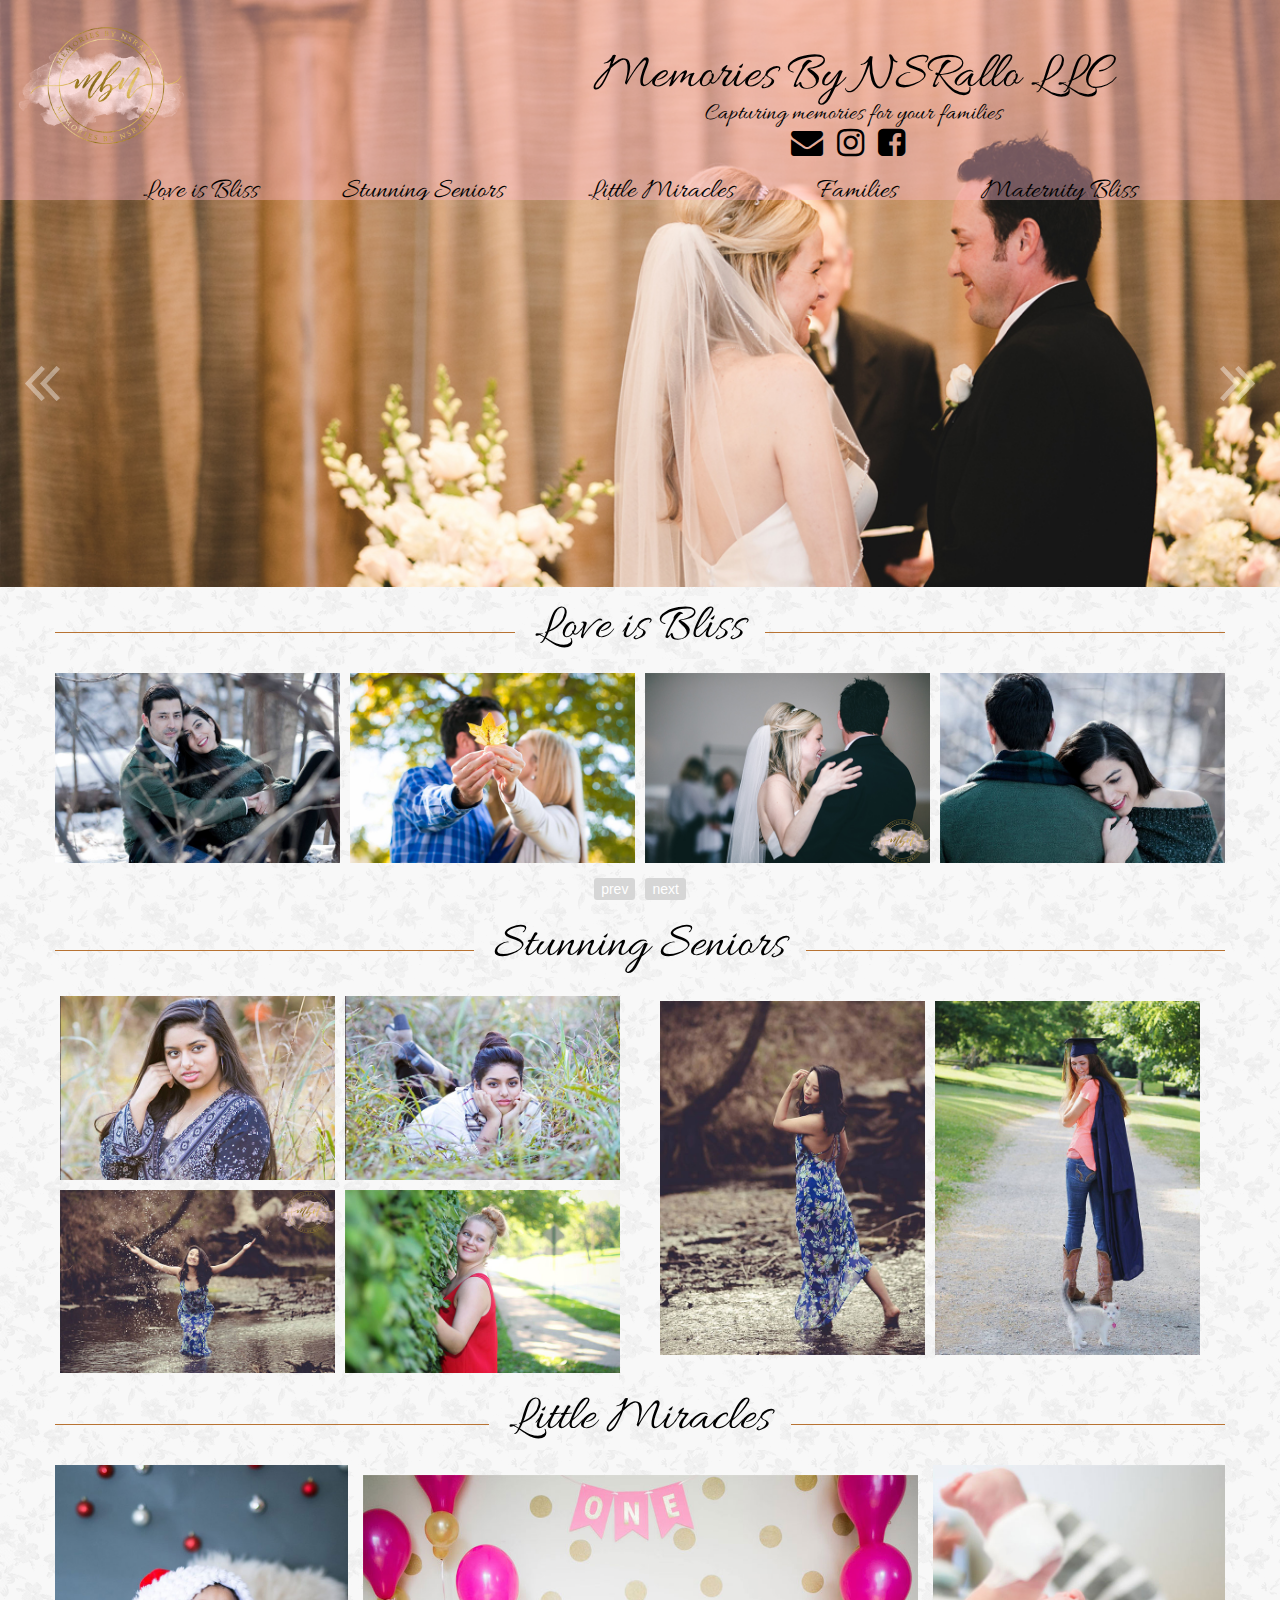
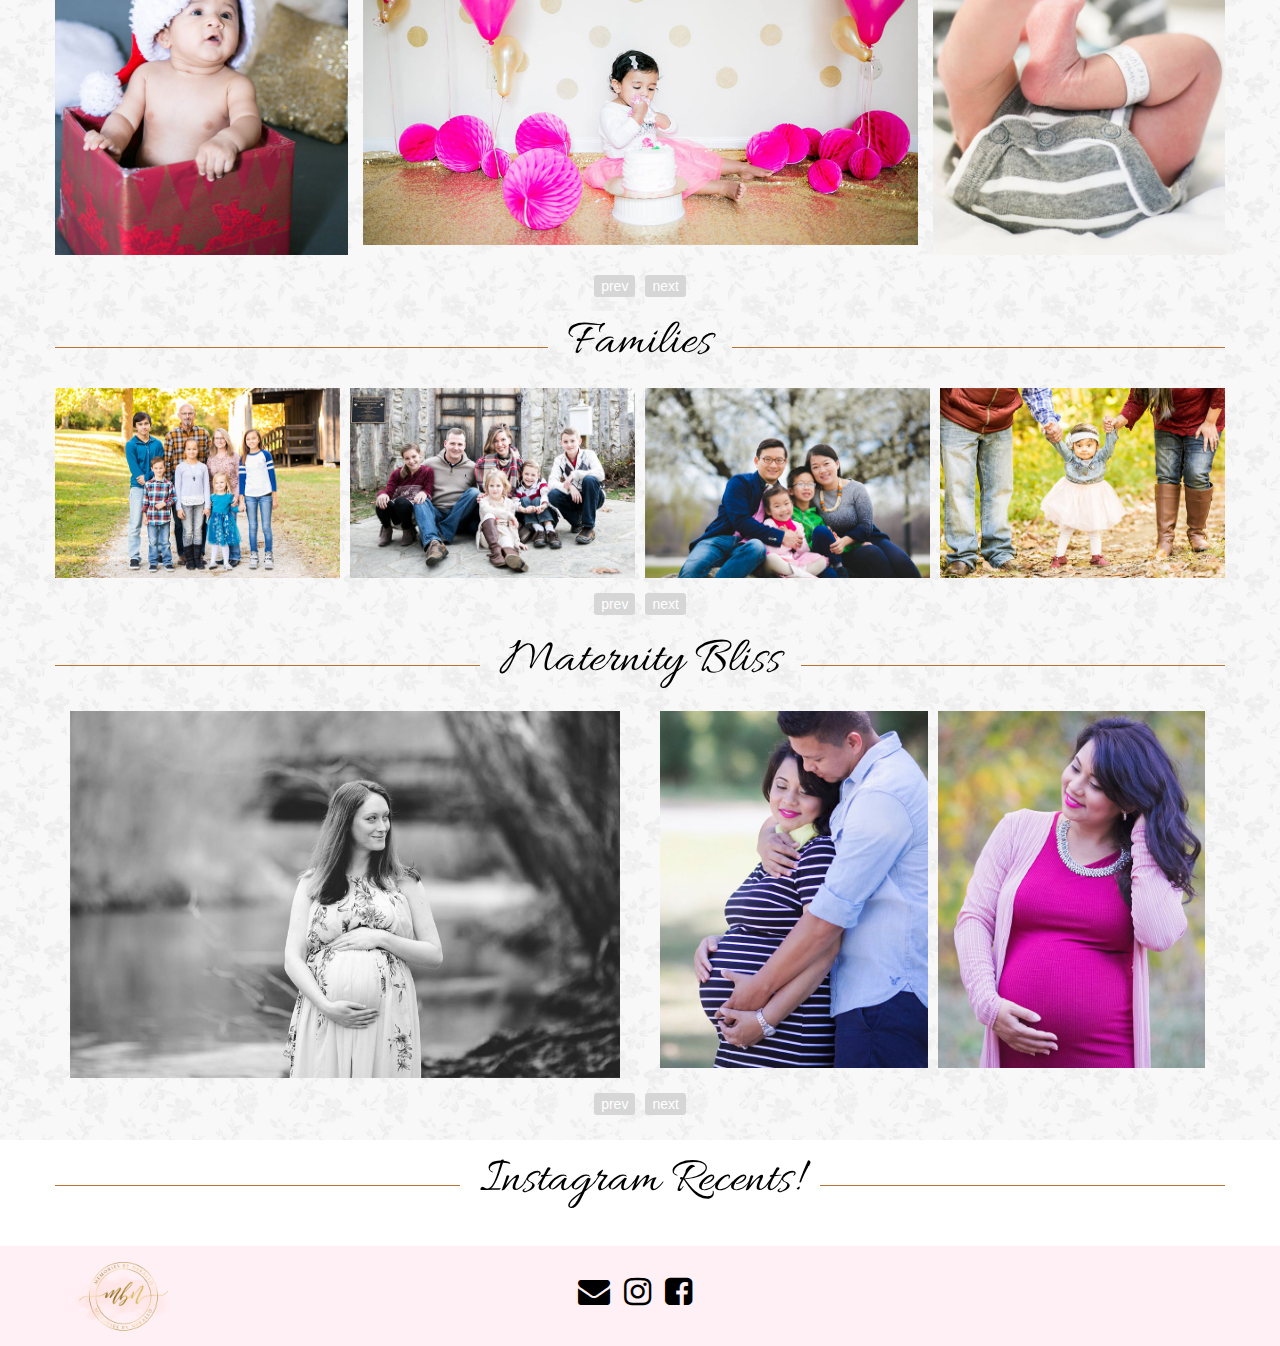
==== commit cc665315: "More pics!" ====
--- a/index.html
+++ b/index.html
@@ -19,7 +19,7 @@
 <body>
     <div class="container-fluid">
         <style>
-            body{background-color: lavenderblush;color:#000000}
+            body{background:url('images/greyfloral.png');color:#000000}
             .container,.container-fluid{padding:0;}
             @font-face {
             font-family: MyWebFont;
@@ -139,7 +139,7 @@
                 line-height: 0.1em;
                 margin: 40px 0 40px;
             }
-            .sub-header-text{background-color:lavenderblush;;font-family: MyWebFont;font-size: 50px;padding: 0 20px;}
+            .sub-header-text{background:url('images/greyfloral.png');font-family: MyWebFont;font-size: 50px;padding: 0 20px;}
             @media(max-width:767px){
                 #sliderContainer{  
                     top:0;
@@ -207,6 +207,12 @@
             </div>
             <div class="item">
               <img src="images/sweetSlide7.jpg" alt="slidePic">
+            </div>
+            <div class="item">
+              <img src="images/sweetSlide8.jpg" alt="slidePic">
+            </div>
+            <div class="item">
+              <img src="images/sweetSlide9.jpg" alt="slidePic">
             </div>
           </div>
 
@@ -337,6 +343,32 @@
                         <div class="image-holder"><img class="img-responsive" src="images/baby9.jpg" alt="baby1"></div>
                     </div>
                 </div>
+                <div class="item">
+                   <div class="col-lg-3 col-md-3 col-sm-3 col-xs-12 padding-0">
+                       <div class="image-holder"><img class="img-responsive" src="images/baby10.jpg" alt="baby3"></div>
+                    </div>
+
+                    <div class="col-lg-6 col-md-6 col-sm-6 col-xs-12" style="padding:15px;padding-top:10px;">
+                        <div class="image-holder"><img class="img-responsive" src="images/baby11.jpg" alt="baby2"></div>
+                    </div>
+
+                    <div class="col-lg-3 col-md-3 col-sm-3 col-xs-12 padding-0">
+                        <div class="image-holder"><img class="img-responsive" src="images/baby12.jpg" alt="baby1"></div>
+                    </div>
+                </div>
+                <div class="item">
+                   <div class="col-lg-3 col-md-3 col-sm-3 col-xs-12 padding-0">
+                       <div class="image-holder"><img class="img-responsive" src="images/baby13.jpg" alt="baby3"></div>
+                    </div>
+
+                    <div class="col-lg-6 col-md-6 col-sm-6 col-xs-12" style="padding:15px;padding-top:10px;">
+                        <div class="image-holder"><img class="img-responsive" src="images/baby14.jpg" alt="baby2"></div>
+                    </div>
+
+                    <div class="col-lg-3 col-md-3 col-sm-3 col-xs-12 padding-0">
+                        <div class="image-holder"><img class="img-responsive" src="images/baby15.jpg" alt="baby1"></div>
+                    </div>
+                </div>
             </div>
 
             
@@ -379,6 +411,15 @@
             </div>
             <div class="item">
               <img src="images/family4.jpg" alt="slidePic">
+            </div>
+            <div class="item">
+              <img src="images/family7.jpg" alt="slidePic">
+            </div>
+            <div class="item">
+              <img src="images/family8.jpg" alt="slidePic">
+            </div>
+            <div class="item">
+              <img src="images/family9.jpg" alt="slidePic">
             </div>
           </div>
 
@@ -413,21 +454,55 @@
             <div class="sub-header sub-header-big"><span class="sub-header-text">Maternity Bliss</span></div>
             <div class="sub-header sub-header-small"><span class="sub-header-text">Maternity</span></div>
             
-            <div class="col-lg-6 col-md-6 col-sm-6 col-xs-12" style="padding-right:20px;padding-top:5px;">
-                <div class="image-holder">
-                    <img class="img-responsive image-color-zoom" src="images/maternity3.jpg" alt="senior1" id="mainSenior">
-                </div>
-            
-            </div>
-            <div class="col-lg-6 col-md-6 col-sm-6 col-xs-12" id="smallSeniors">
-                <div class="col-lg-6 col-md-6 col-sm-6 col-xs-6 padding-5"><div class="image-holder"><img class="img-responsive image-decolor-zoom" src="images/maternity2.jpg" alt="senior1"></div></div>
-                <div class="col-lg-6 col-md-6 col-sm-6 col-xs-6 padding-5"><div class="image-holder"><img class="img-responsive image-decolor-zoom" src="images/maternity4.jpg" alt="senior1"></div></div>
-            </div>
-            
-        </div>
-        
-
-        
+            
+            <div class="owl-carousel owl-theme" id="maternitySlider">
+                <div class="item">
+                    <div class="col-lg-6 col-md-6 col-sm-6 col-xs-12" style="padding-right:20px;padding-top:5px;">
+                        <div class="image-holder">
+                            <img class="img-responsive image-color-zoom" src="images/maternity3.jpg" alt="senior1" id="mainSenior">
+                        </div>
+
+                    </div>
+                    <div class="col-lg-6 col-md-6 col-sm-6 col-xs-12" id="smallSeniors">
+                        <div class="col-lg-6 col-md-6 col-sm-6 col-xs-6 padding-5"><div class="image-holder"><img class="img-responsive image-decolor-zoom" src="images/maternity2.jpg" alt="senior1"></div></div>
+                        <div class="col-lg-6 col-md-6 col-sm-6 col-xs-6 padding-5"><div class="image-holder"><img class="img-responsive image-decolor-zoom" src="images/maternity4.jpg" alt="senior1"></div></div>
+                    </div>
+                </div>
+                <div class="item">
+                    <div class="col-lg-6 col-md-6 col-sm-6 col-xs-12" style="padding-right:20px;padding-top:5px;">
+                        <div class="image-holder">
+                            <img class="img-responsive image-color-zoom" src="images/maternity7.jpg" alt="senior1" id="mainSenior">
+                        </div>
+
+                    </div>
+                    <div class="col-lg-6 col-md-6 col-sm-6 col-xs-12" id="smallSeniors">
+                        <div class="col-lg-6 col-md-6 col-sm-6 col-xs-6 padding-5"><div class="image-holder"><img class="img-responsive image-decolor-zoom" src="images/maternity5.jpg" alt="senior1"></div></div>
+                        <div class="col-lg-6 col-md-6 col-sm-6 col-xs-6 padding-5"><div class="image-holder"><img class="img-responsive image-decolor-zoom" src="images/maternity6.jpg" alt="senior1"></div></div>
+                    </div>
+                </div>
+            </div>
+        </div>
+        
+
+                    
+            
+            <script>
+                $(document).ready(function () {
+                    $('#maternitySlider').owlCarousel({
+                        loop: true
+                        , dots: false
+                        , nav: true
+                        , margin: 10,
+//                        autoplay:true,
+//                        autoplaySpeed: 500,
+                        items: 1,
+                        navSpeed:1200,
+                        dragEndSpeed: 1200
+                        
+                    })
+                })
+            </script>
+            
         <style>
     .jssora08l2 {
     display: block;
@@ -500,7 +575,7 @@
             </script>
         <style>
             #instagramContainerWrapper{margin-top: 20px;padding-bottom: 20px; background-color:white;}
-            #instagramContainerWrapper .sub-header-text{background-color:white;}
+            #instagramContainerWrapper .sub-header-text{background: none; background-color:white;}
         </style>
         <div class="container-fluid" id="instagramContainerWrapper">
             <div class="container" id="instagramContainer">
@@ -549,6 +624,7 @@
     </div>
         
 <style>
+    #myModal{font-family: serif;}
     .modal-footer{padding:5px;background-color:rgba(254,185,202, 0.4);}      
     .modal-header{padding-bottom: 0;background-color:rgba(254,185,202, 0.4);}
     .modal-body{background-color:rgba(255,215,0, 0.1);}
@@ -570,10 +646,10 @@
             <h1 class="mainFontStyle">Send a Message</h1>
         </div>
         <div class="modal-body">
-            <div class="font-size-medium-large mainFontStyle bold">To schedule an appointment, please contact me via:</div>
-            <p class="font-size-medium mainFontStyle bold">Email: <a href="mailto:memoriesbynsrallo@gmail.com">memoriesbynsrallo@gmail.com</a></p>
-            <p class="font-size-medium mainFontStyle bold">Facebook: <a href="https://www.facebook.com/memoriesbynsrallo/" target="_blank">facebook.com/memoriesbynsrallo</a></p>
-            <p class="font-size-medium mainFontStyle bold">Instagram: <a href="https://www.instagram.com/memoriesbynsrallo_llc/" target="_blank">instagram.com/memoriesbynsrallo_llc</a></p>
+            <div class="">To schedule an appointment, please contact me via:</div>
+            <p class="">Email: <a href="mailto:memoriesbynsrallo@gmail.com">memoriesbynsrallo@gmail.com</a></p>
+            <p class="">Facebook: <a href="https://www.facebook.com/memoriesbynsrallo/" target="_blank">facebook.com/memoriesbynsrallo</a></p>
+            <p class="">Instagram: <a href="https://www.instagram.com/memoriesbynsrallo_llc/" target="_blank">instagram.com/memoriesbynsrallo_llc</a></p>
             
                    
         </div>
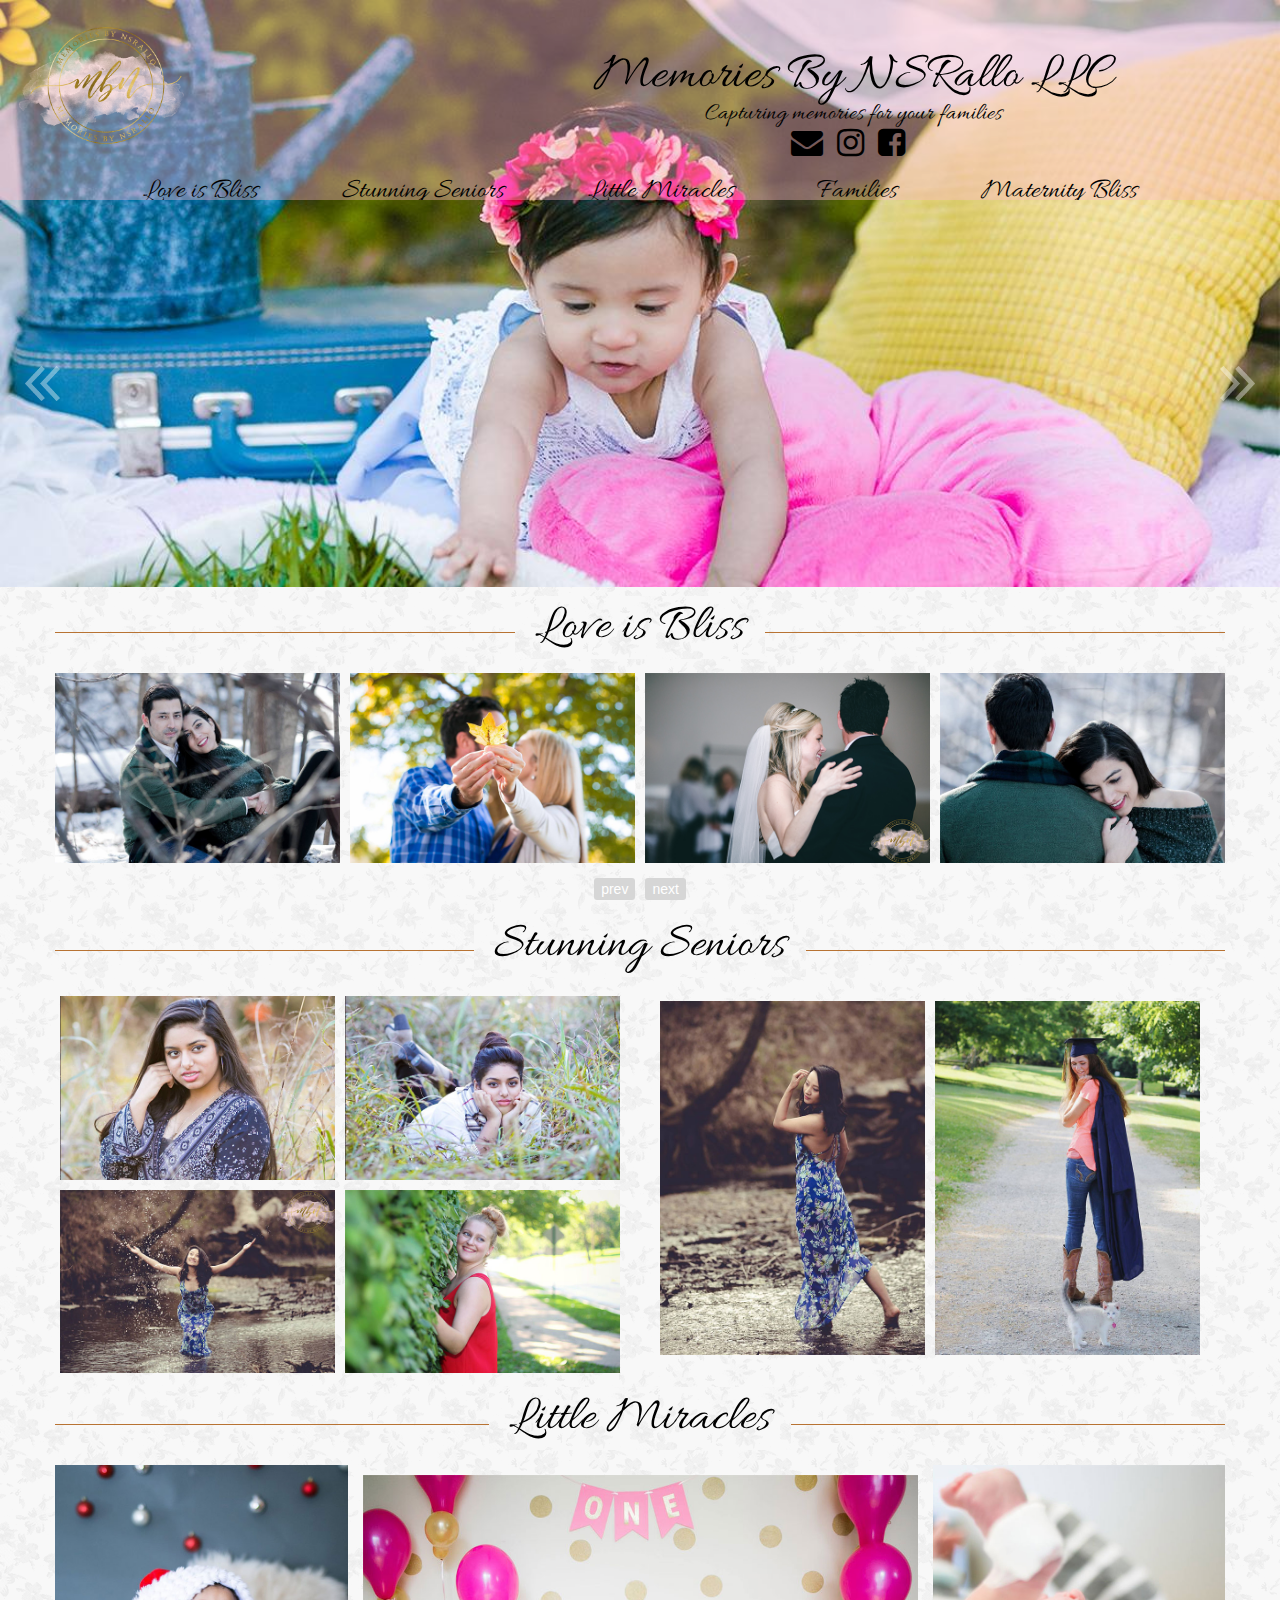
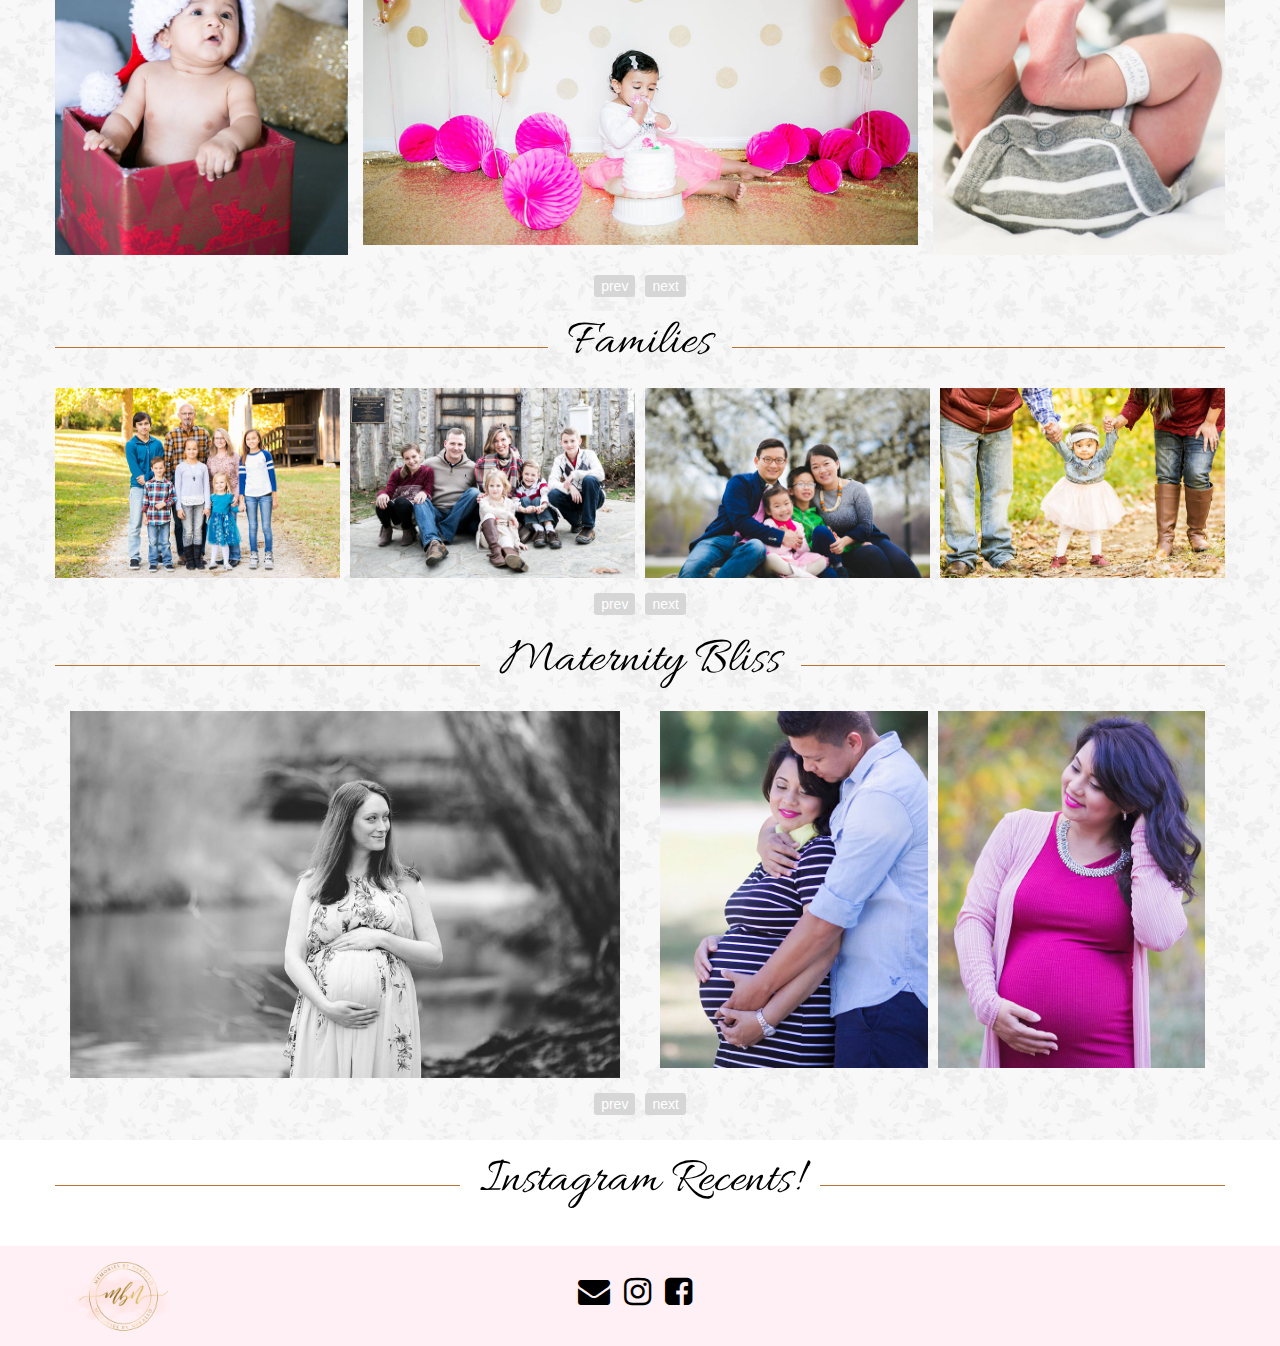
==== commit 0dc896ab: "More pics!" ====
--- a/index.html
+++ b/index.html
@@ -162,6 +162,24 @@
                 </li>
                 <li> 
                     <img src="images/slide4.jpg">
+                </li>
+                <li> 
+                    <img src="images/slide5.jpg">
+                </li>
+                <li> 
+                    <img src="images/slide6.jpg">
+                </li>
+                <li> 
+                    <img src="images/slide7.jpg">
+                </li>
+                <li> 
+                    <img src="images/slide8.jpg">
+                </li>
+                <li> 
+                    <img src="images/slide9.jpg">
+                </li>
+                <li> 
+                    <img src="images/slide10.jpg">
                 </li>
             </ul>
         </div>
@@ -625,9 +643,9 @@
         
 <style>
     #myModal{font-family: serif;}
-    .modal-footer{padding:5px;background-color:rgba(254,185,202, 0.4);}      
-    .modal-header{padding-bottom: 0;background-color:rgba(254,185,202, 0.4);}
-    .modal-body{background-color:rgba(255,215,0, 0.1);}
+    .modal-footer{padding:5px;background-color:lightgray}      
+    .modal-header{padding-bottom: 0;background-color:lightgray;}
+    .modal-body{background-color:white;}
     .font-size-medium{font-size: 24px;}
     .font-size-medium-large{font-size: 28px;}
     @media(max-width:767px){
@@ -643,7 +661,7 @@
     <div class="modal-content">
         <div class="modal-header">
             <button type="button" class="close" data-dismiss="modal">&times;</button>
-            <h1 class="mainFontStyle">Send a Message</h1>
+            <h1 class="">Send a Message</h1>
         </div>
         <div class="modal-body">
             <div class="">To schedule an appointment, please contact me via:</div>
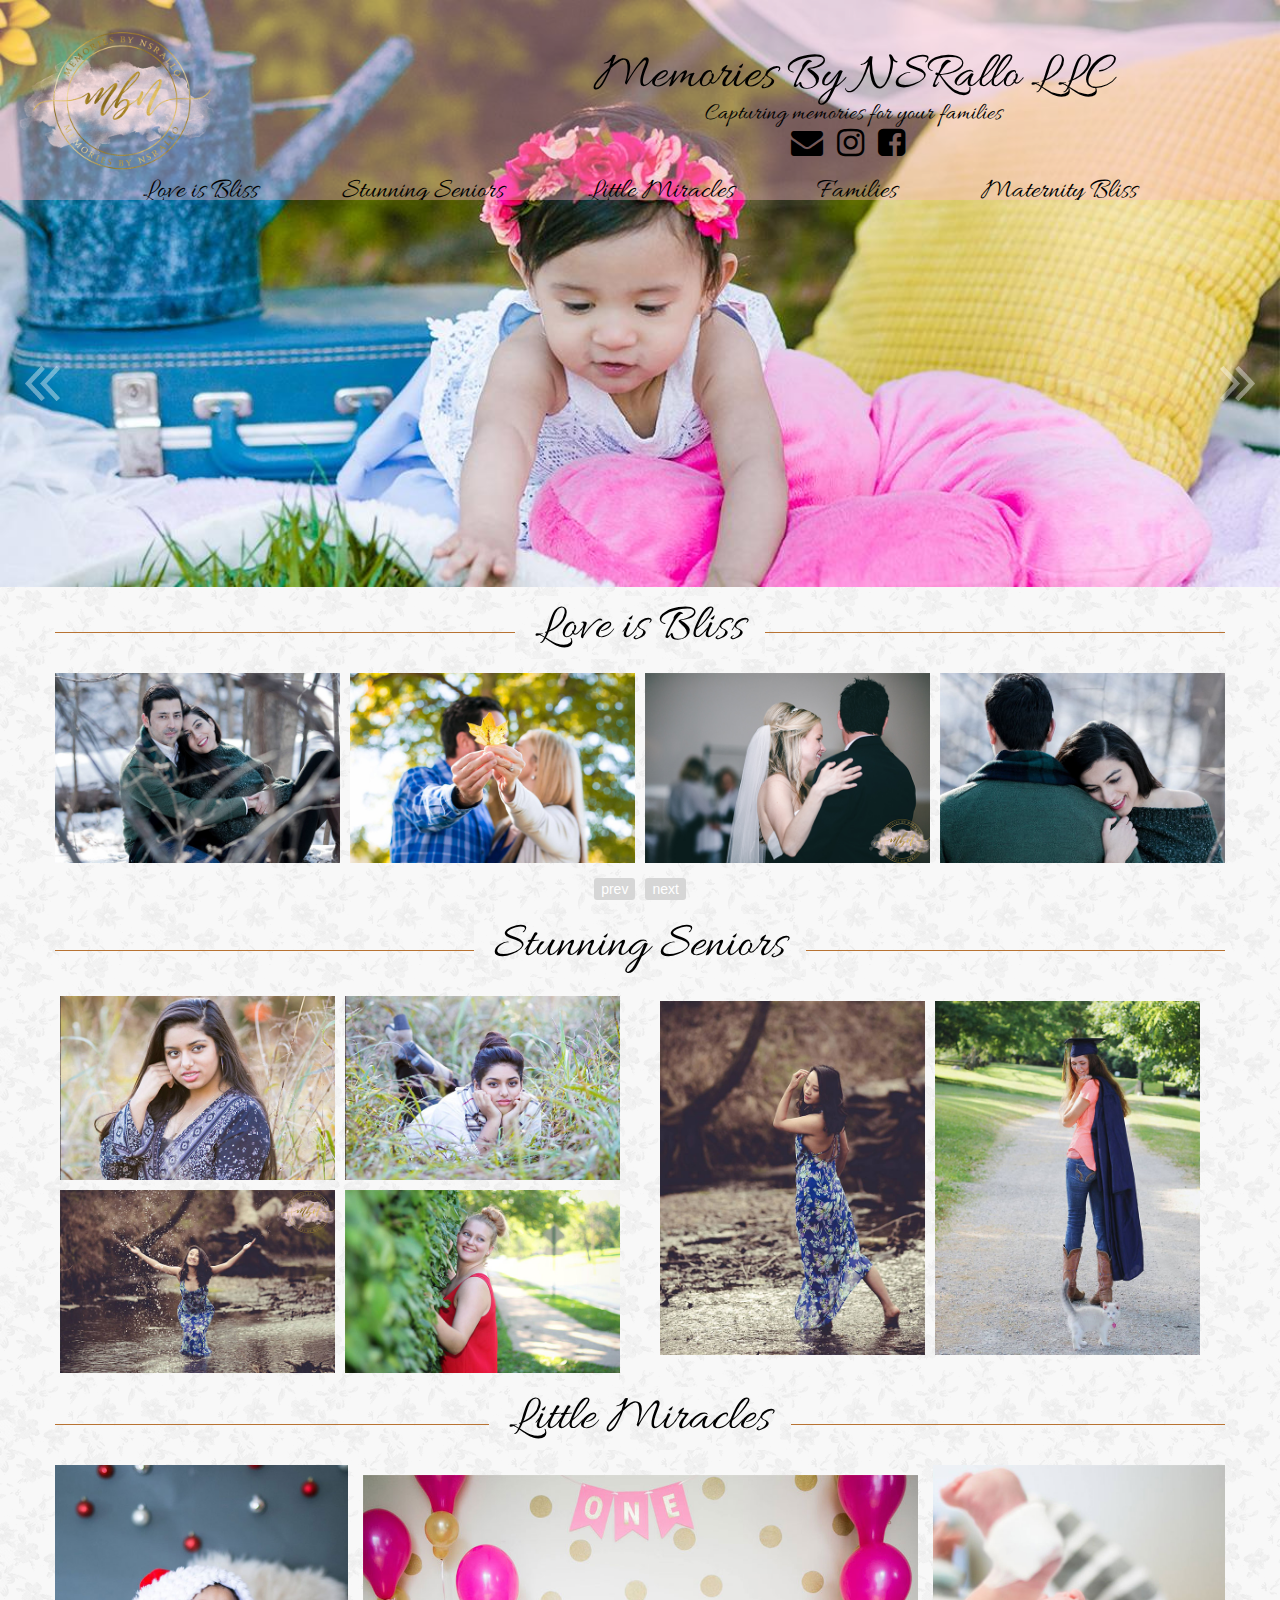
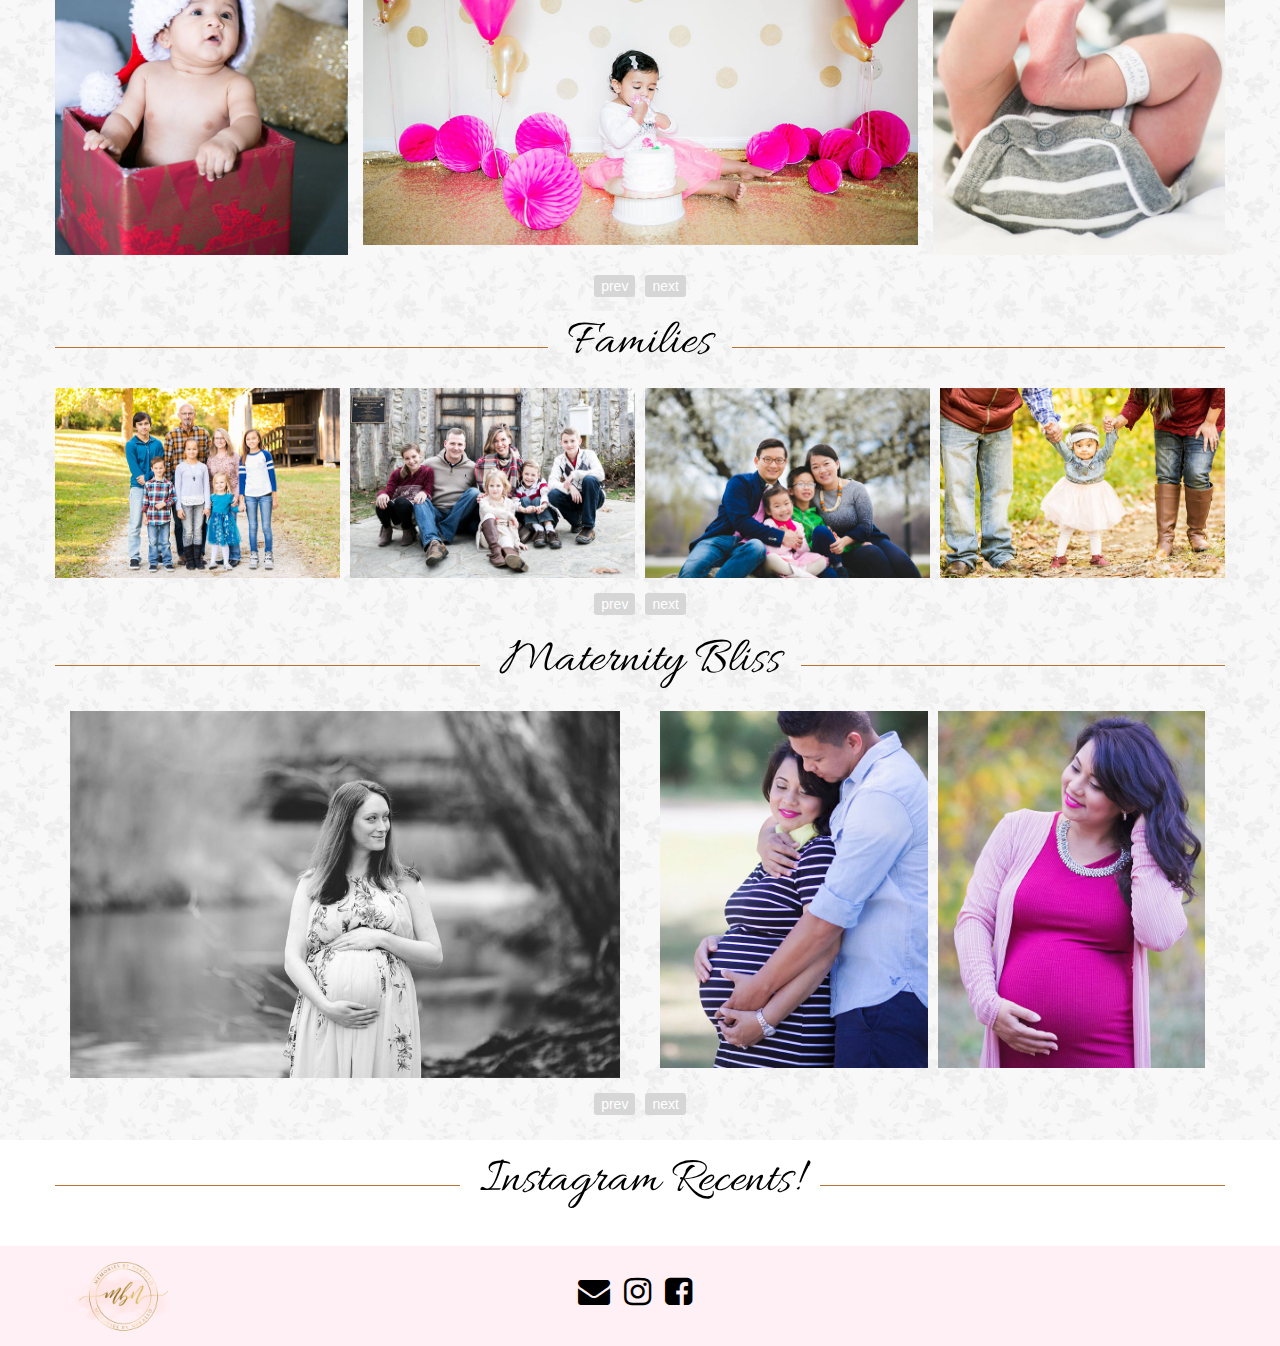
==== commit 0ae94b55: "Larger Logo" ====
--- a/index.html
+++ b/index.html
@@ -27,7 +27,7 @@
             }
             .mainFontStyle{font-family: MyWebFont;}
             #header{height:200px;position: relative; display: block; overflow: hidden; background-color:rgba(254,185,202, 0.4);z-index: 2;}
-            #logo{max-height: 170px;}
+            #logo{max-height: 200px;margin-bottom: -30px;}
             #rightHeaderCol{text-align: center;padding-top: 50px;}
             #slogan{font-size: 52px;font-family: MyWebFont;}
             #subSlogan{font-size: 24px;font-family: MyWebFont;}
